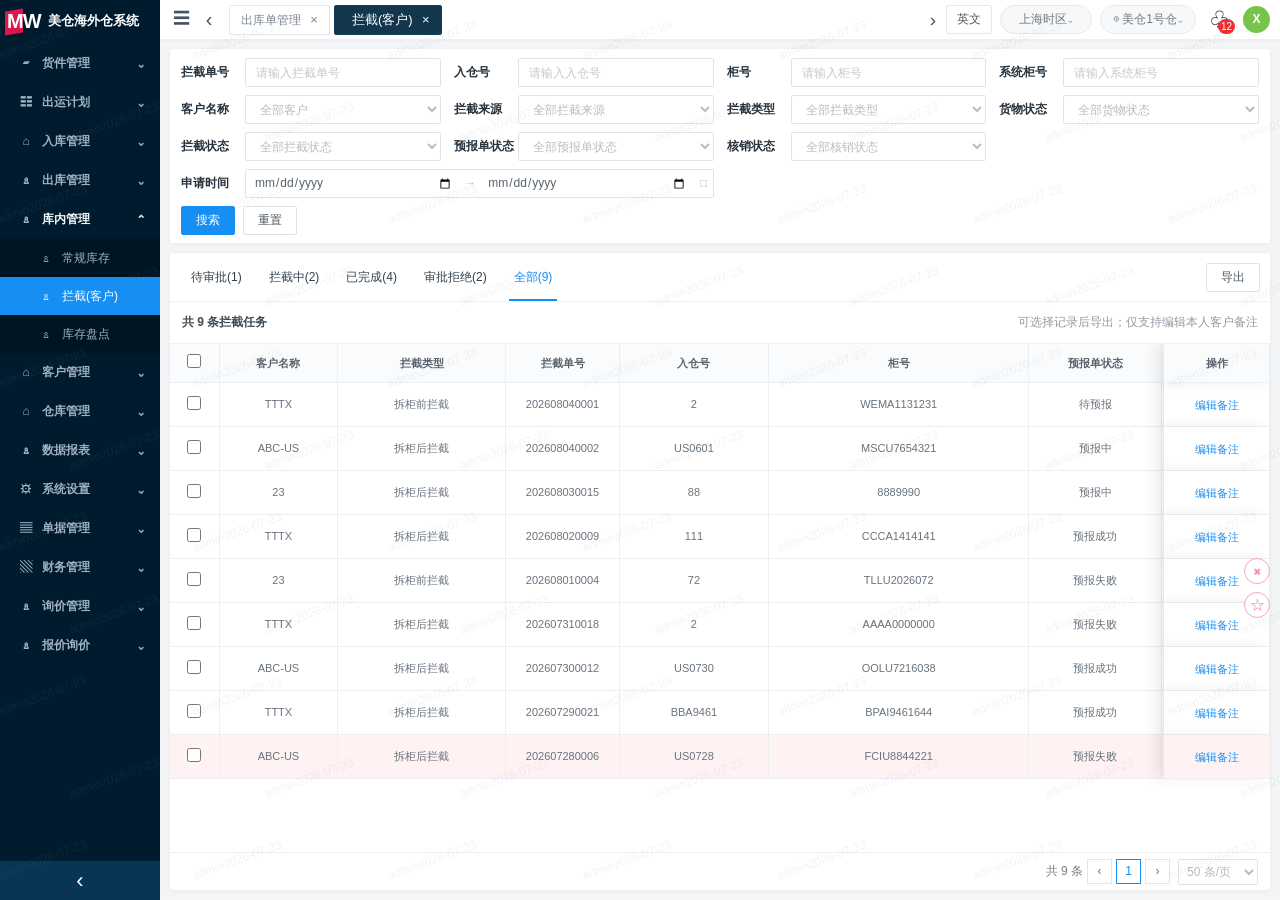
==== intercept-client/index.html @ e23f035e "Add client forecast and intercept pages" ====
<!doctype html>
<html lang="zh-CN">
<head>
  <meta charset="UTF-8" />
  <meta name="viewport" content="width=device-width, initial-scale=1.0" />
  <title>暂存库存 - 美仓海外仓系统</title>
  <link rel="stylesheet" href="styles.css?v=20260901-client-readonly" />
</head>
<body class="client-readonly">

<div class="app-shell">
  <aside class="sidebar">
    <div class="brand"><span class="brand-mark">MW</span><span class="brand-name">美仓海外仓系统</span></div>
    <nav class="side-nav" aria-label="主导航">
      <button class="nav-item"><span class="nav-icon">▱</span><span>货件管理</span><span class="nav-arrow">⌄</span></button>
      <button class="nav-item"><span class="nav-icon">☷</span><span>出运计划</span><span class="nav-arrow">⌄</span></button>
      <button class="nav-item"><span class="nav-icon">⌂</span><span>入库管理</span><span class="nav-arrow">⌄</span></button>
      <button class="nav-item"><span class="nav-icon">♙</span><span>出库管理</span><span class="nav-arrow">⌄</span></button>
      <button class="nav-item expanded"><span class="nav-icon">♙</span><span>库内管理</span><span class="nav-arrow">⌃</span></button>
      <div class="nav-children inventory-children">
        <button><span>♙</span>常规库存</button>
        <button class="active" id="navStagingInventory" type="button"><span>♙</span>暂存库存</button>
        <button id="navInterceptManagement" type="button"><span>♙</span>拦截(客户)</button>
        <button><span>♙</span>库存盘点</button>
      </div>
      <button class="nav-item"><span class="nav-icon">⌂</span><span>客户管理</span><span class="nav-arrow">⌄</span></button>
      <button class="nav-item"><span class="nav-icon">⌂</span><span>仓库管理</span><span class="nav-arrow">⌄</span></button>
      <button class="nav-item"><span class="nav-icon">♙</span><span>数据报表</span><span class="nav-arrow">⌄</span></button>
      <button class="nav-item"><span class="nav-icon">⚙</span><span>系统设置</span><span class="nav-arrow">⌄</span></button>
      <button class="nav-item"><span class="nav-icon">▤</span><span>单据管理</span><span class="nav-arrow">⌄</span></button>
      <button class="nav-item"><span class="nav-icon">▧</span><span>财务管理</span><span class="nav-arrow">⌄</span></button>
      <button class="nav-item"><span class="nav-icon">♙</span><span>询价管理</span><span class="nav-arrow">⌄</span></button>
      <button class="nav-item"><span class="nav-icon">♙</span><span>报价询价</span><span class="nav-arrow">⌄</span></button>
    </nav>
    <button class="sidebar-collapse" type="button">‹</button>
  </aside>
  <section class="workspace">
    <header class="topbar">
      <div class="topbar-left">
        <button class="icon-button menu-toggle">☰</button><button class="icon-button">‹</button>
        <div class="page-tabs"><button class="page-tab">出库单管理 <span>×</span></button><button class="page-tab active" id="currentPageTab"><span id="currentPageName">暂存库存</span> <span>×</span></button></div>
      </div>
      <div class="topbar-right">
        <span class="top-caret">›</span><button class="plain-button">导出任务中心</button><button class="plain-button">英文</button>
        <button class="pill">上海时区⌄</button><button class="pill">⌾ 美仓1号仓⌄</button>
        <button class="bell">♧<b>12</b></button><span class="avatar">X</span><span class="username">x01</span>
      </div>
    </header>

    <main class="content" id="inventoryPage">
      <section class="filter-card approval-filter" id="filterCard">
        <div class="filter-grid">
          <label class="filter-field approval-primary"><span>关键字 <i>?</i></span><input id="keywordFilter" type="text" placeholder="单个精准搜索" /></label>
          <label class="filter-field approval-primary"><span>客户名称</span><select id="customerFilter"><option value="">客户名称</option></select></label>
          <label class="filter-field approval-primary"><span>申请单号</span><input id="requestFilter" type="text" placeholder="申请单号" /></label>
          <label class="filter-field approval-primary"><span>入仓号</span><input id="inboundFilter" type="text" placeholder="批量查询多个用“;”号隔开" /></label>
          <label class="filter-field approval-primary" id="releaseTypeField"><span>下单类型</span><select id="releaseTypeFilter"><option value="">下单类型</option><option value="发货">发货</option><option value="增值服务">增值服务</option><option value="销毁">销毁</option></select></label>
          <label class="filter-field approval-primary" id="financialAuditField" hidden><span>财务审核</span><select id="financialAuditFilter"><option value="">财务审核</option><option value="已审核">已审核</option><option value="部分审核">部分审核</option><option value="未审核">未审核</option></select></label>
          <label class="filter-field staging-filter"><span>转运方式</span><select id="transferFilter"><option value="">转运方式</option><option>拆转</option><option>直转</option></select></label>
          <label class="filter-field staging-filter"><span>FBA仓库</span><select id="fbaFilter"><option value="">FBA仓库</option></select></label>
          <label class="filter-field staging-filter"><span>派送方式</span><select id="dispatchFilter"><option value="">派送方式</option></select></label>
          <label class="filter-field staging-filter"><span>库位</span><select id="locationFilter"><option value="">库位</option></select></label>
          <label class="filter-field staging-filter"><span>柜号</span><input id="containerFilter" type="text" placeholder="单个模糊，批量精准" /></label>
          <label class="filter-field staging-filter"><span>托盘标签</span><input id="palletFilter" type="text" placeholder="单个模糊，批量精准" /></label>
          <label class="filter-field staging-filter">
            <span>入库时间</span><span class="date-range"><input id="dateFrom" type="text" placeholder="开始日期" /><em>→</em><input id="dateTo" type="text" placeholder="结束日期" /><b>□</b></span>
          </label>
          <label class="filter-field staging-filter"><span>是否拦截</span><select id="blockedFilter"><option value="">全部拦截状态</option><option value="拆柜前拦截">拆柜前拦截</option><option value="拆柜后拦截，待确认">拆柜后拦截，待确认</option><option value="拆柜后拦截成功">拆柜后拦截成功</option><option value="拆柜后拦截失败">拆柜后拦截失败</option><option value="暂存">暂存</option></select></label>
        </div>
        <div class="filter-actions">
          <button class="btn primary" id="searchButton">搜索</button><button class="btn" id="resetButton">重置</button>
          <button class="btn collapse-button" id="collapseButton"><span>⌄</span> 展开</button>
        </div>
      </section>

      <section class="inventory-card">
        <div class="status-bar">
          <div class="status-tabs" id="statusTabs">
            <button class="status-tab" data-status="暂存">暂存(273)</button>
            <button class="status-tab active" data-status="待审批">待审批(8)</button>
            <button class="status-tab" data-status="指令待处理">指令待处理(8)</button>
            <button class="status-tab" data-status="指令处理中">指令处理中(8)</button>
            <button class="status-tab" data-status="待出库">指令处理完成，待出库(95)</button>
            <button class="status-tab" data-status="已出库">已出库(30)</button>
            <button class="status-tab" data-status="销毁">已完成(36)</button>
            <button class="status-tab" data-status="审批拒绝">审批拒绝(36)</button>
          </div>
          <div class="status-actions"><button class="btn context-action" id="contextAction">批量初审</button><button class="btn countdown-action" id="countdownAction" hidden>倒计时配置</button><button class="btn split-button" id="exportButton">导出 <span>⌄</span></button></div>
        </div>
        <div class="summary-bar" id="summaryBar">
          <div>已选择内容：总托盘数：<b id="selectedPallets">0</b><span>总箱数：<b id="selectedBoxes">0</b></span><span>总板数：<b id="selectedBoards">0</b></span><span>总重量：<b id="selectedWeight">0</b></span><span>总体积：<b id="selectedVolume">0</b></span></div>
          <button class="settings-button" id="densityButton">⚙</button>
        </div>
        <div class="approval-subbar" id="approvalSubbar">
          <div class="approval-tabs">
            <button class="approval-tab active">全部(8)</button>
            <button class="approval-tab">待初审(3)</button>
            <button class="approval-tab">待仓库审批(5)</button>
          </div>
          <button class="settings-button" id="approvalDensityButton">⚙</button>
        </div>
        <div class="table-scroll">
          <table class="inventory-table">
            <thead id="inventoryHead"></thead>
            <tbody id="inventoryBody"></tbody>
          </table>
        </div>
        <div class="table-footer" id="tableFooter"></div>
      </section>
    </main>
    <main class="content intercept-page" id="interceptPage" hidden>
      <section class="filter-card intercept-filter-card">
        <div class="filter-grid intercept-filter-grid">
          <label class="filter-field"><span>拦截单号</span><input id="interceptNoFilter" type="text" placeholder="请输入拦截单号" /></label>
          <label class="filter-field"><span>入仓号</span><input id="interceptWaybillFilter" type="text" placeholder="请输入入仓号" /></label>
          <label class="filter-field"><span>柜号</span><input id="interceptContainerFilter" type="text" placeholder="请输入柜号" /></label>
          <label class="filter-field"><span>系统柜号</span><input id="interceptSystemFilter" type="text" placeholder="请输入系统柜号" /></label>
          <label class="filter-field"><span>客户名称</span><select id="interceptCustomerFilter"><option value="">全部客户</option></select></label>
          <label class="filter-field"><span>拦截来源</span><select id="interceptSourceFilter"><option value="">全部拦截来源</option><option value="美仓拦截">美仓拦截</option><option value="天图拦截">天图拦截</option></select></label>
          <label class="filter-field"><span>拦截类型</span><select id="interceptTypeFilter"><option value="">全部拦截类型</option><option value="拆柜前拦截">拆柜前拦截</option><option value="拆柜后拦截">拆柜后拦截</option></select></label>
          <label class="filter-field"><span>货物状态</span><select id="interceptCargoStatusFilter"><option value="">全部货物状态</option><option>未拆柜</option><option>已拆柜</option><option>已出库</option><option>暂存中</option></select></label>
          <label class="filter-field"><span>拦截状态</span><select id="interceptStatusFilter"><option value="">全部拦截状态</option><option value="待处理">待审批</option><option>拦截中</option><option value="拦截成功">拦截成功</option><option value="拦截失败">拦截失败</option><option value="审批拒绝">审批拒绝</option></select></label>
          <label class="filter-field"><span>预报单状态</span><select id="interceptForecastStatusFilter"><option value="">全部预报单状态</option><option>待预报</option><option>预报中</option><option>预报成功</option><option>预报失败</option><option>已取消</option></select></label>
          <label class="filter-field"><span>核销状态</span><select id="interceptReconciliationStatusFilter"><option value="">全部核销状态</option><option>待核销</option><option>部分核销</option><option>已核销</option></select></label>
          <label class="filter-field intercept-date-filter"><span>申请时间</span><span class="date-range"><input id="interceptDateFrom" type="date" /><em>→</em><input id="interceptDateTo" type="date" /><b>□</b></span></label>
        </div>
        <div class="filter-actions">
          <button class="btn primary" id="interceptSearchButton" type="button">搜索</button><button class="btn" id="interceptResetButton" type="button">重置</button>
        </div>
      </section>

      <section class="inventory-card intercept-card">
        <div class="status-bar">
          <div class="status-tabs" id="interceptStatusTabs">
            <button class="status-tab" data-intercept-status="待处理" type="button">待审批(0)</button>
            <button class="status-tab" data-intercept-status="拦截中" type="button">拦截中(0)</button>
            <button class="status-tab" data-intercept-status="已完成" type="button">已完成(0)</button>
            <button class="status-tab" data-intercept-status="审批拒绝" type="button">审批拒绝(0)</button>
            
            <button class="status-tab active" data-intercept-status="全部" type="button">全部(0)</button>
          </div>
          <div class="status-actions"><button class="btn danger" id="interceptBatchCancelButton" type="button" hidden>审批拒绝</button><button class="btn primary" id="interceptBatchConfirmButton" type="button" hidden>审批通过</button><button class="btn" id="interceptBatchSuccessButton" type="button" hidden>拦截成功</button><button class="btn danger" id="interceptBatchFailureButton" type="button" hidden>拦截失败</button><button class="btn" id="interceptBatchNoteButton" type="button" hidden>批量备注</button><button class="btn" id="interceptBatchExportButton" type="button" hidden>导出</button></div>
        </div>
        <div class="intercept-list-summary"><span id="interceptListSummary">共 0 条拦截任务</span><span id="interceptListHint">拦截成功后将自动生成暂存单</span></div>
        <div class="table-scroll">
          <table class="intercept-table">
            <thead><tr>
              <th class="intercept-check client-selection"><input id="interceptSelectAll" type="checkbox" aria-label="全选待处理拦截单" /></th><th>客户名称</th><th>拦截类型</th><th>拦截单号</th><th>入仓号</th><th>柜号</th><th>预报单状态</th><th>拦截原因</th><th>拦截结果</th><th id="interceptStatusReasonHeader" hidden></th><th>拦截箱数</th><th class="client-fee-column">指令费用</th><th class="client-fee-column">核销状态</th><th>客户备注</th><th class="client-internal-column">备注</th><th>拦截来源</th><th>申请人</th><th>申请时间</th><th class="intercept-handler-col client-internal-column">处理人</th><th class="intercept-handled-at-col client-internal-column">处理时间</th><th class="intercept-operation-col">操作</th>
            </tr></thead>
            <tbody id="interceptTableBody"></tbody>
          </table>
        </div>
        <div class="table-footer" id="interceptTableFooter"></div>
      </section>
    </main>
  </section>
</div>
<div class="intercept-overlay" id="interceptDetailOverlay" hidden>
  <aside class="intercept-drawer intercept-detail-drawer" role="dialog" aria-modal="true" aria-labelledby="interceptDetailTitle">
    <header class="intercept-drawer-header"><div><h2 id="interceptDetailTitle">拦截详情</h2><p id="interceptDetailSubTitle">-</p></div><button class="intercept-close" id="interceptDetailClose" type="button" aria-label="关闭拦截详情">×</button></header>
    <div class="intercept-detail-content">
      <section class="intercept-flow-section"><div class="intercept-flow" id="interceptFlow"></div></section>
      <section class="intercept-detail-section"><h3>基础信息</h3><dl class="intercept-detail-grid" id="interceptBasicInfo"></dl></section>
      <nav class="intercept-detail-tabs" id="interceptDetailTabs" role="tablist" aria-label="拦截详情信息分类">
        <button class="intercept-detail-tab active" id="interceptCargoTab" data-intercept-detail-tab="cargo" type="button" role="tab" aria-selected="true" aria-controls="interceptCargoPanel">货箱信息</button>
        <button class="intercept-detail-tab client-fee-panel" id="interceptFeeTab" data-intercept-detail-tab="fee" type="button" role="tab" aria-selected="false" aria-controls="interceptFeePanel">指令费用</button>
        <button class="intercept-detail-tab" id="interceptOtherTab" data-intercept-detail-tab="other" type="button" role="tab" aria-selected="false" aria-controls="interceptOtherPanel">其它信息</button>
      </nav>
      <div class="intercept-detail-tab-panels">
        <section class="intercept-detail-tab-panel" id="interceptCargoPanel" data-intercept-detail-panel="cargo" role="tabpanel" aria-labelledby="interceptCargoTab">
          <section class="intercept-detail-section intercept-cargo-box-section">
            <h3>货箱信息</h3>
            <div class="intercept-cargo-box-wrap">
              <table class="cargo-box-table intercept-cargo-box-table">
                <thead><tr><th>货箱号</th><th>客户数据</th><th>系统拣货（材重/实重）</th></tr></thead>
                <tbody id="interceptCargoBoxBody"></tbody>
              </table>
            </div>
          </section>
        </section>
        <section class="intercept-detail-tab-panel client-fee-panel" id="interceptFeePanel" data-intercept-detail-panel="fee" role="tabpanel" aria-labelledby="interceptFeeTab" hidden>
          <section class="intercept-detail-section">
            <div id="interceptFeeContent"></div>
          </section>
        </section>
        <section class="intercept-detail-tab-panel" id="interceptOtherPanel" data-intercept-detail-panel="other" role="tabpanel" aria-labelledby="interceptOtherTab" hidden>
          <section class="intercept-detail-section">
            <div class="intercept-other-toolbar"><h3>其它信息</h3><button class="btn" id="interceptAttachmentUploadButton" type="button">上传附件</button></div>
            <div class="intercept-attachment-table-wrap">
              <table class="intercept-attachment-table">
                <thead><tr><th>附件名称</th><th>附件类型</th><th>客户可见</th><th>文件大小</th><th>上传人</th><th>上传时间</th><th>操作</th></tr></thead>
                <tbody id="interceptAttachmentBody"></tbody>
              </table>
            </div>
          </section>
        </section>
      </div>
    </div>
    <footer class="intercept-drawer-footer" id="interceptDetailActions"></footer>
  </aside>
</div>
<div class="intercept-overlay intercept-fee-overlay" id="interceptFeeOverlay" hidden>
  <section class="intercept-fee-modal" role="dialog" aria-modal="true" aria-labelledby="interceptFeeTitle">
    <header class="intercept-fee-modal-header">
      <h2 id="interceptFeeTitle">添加指令费用</h2>
      <div class="intercept-fee-modal-actions"><button class="btn primary" id="interceptFeeAddRow" type="button">+ 添加</button><button class="intercept-close" id="interceptFeeClose" type="button" aria-label="关闭添加费用">×</button></div>
    </header>
    <form id="interceptFeeForm">
      <div class="intercept-fee-modal-body">
        <div class="intercept-fee-summary"><span>指令费用明细</span><div><span>共 <strong id="interceptFeeCount">0</strong> 条</span><span>原币合计 <strong id="interceptFeeOriginalTotal">0.00</strong></span><span>人民币合计 <strong id="interceptFeeRmbTotal">0.00</strong></span></div></div>
        <div class="intercept-fee-modal-table-wrap"><datalist id="interceptFeeCatalog"></datalist><table class="intercept-fee-table intercept-storage-fee-table"><thead><tr><th>计费时间</th><th>费用名称</th><th>费用类型</th><th>*计费单位</th><th>*汇率</th><th>*计费单价</th><th>*计费数量</th><th>*币种</th><th>原币应收金额</th><th>人民币应收金额</th><th>添加时间</th><th>添加人</th><th>费用备注</th><th>指令备注</th><th>图片</th><th>指令状态</th><th>操作</th></tr></thead><tbody id="interceptFeeDraftBody"></tbody></table></div>
      </div>
      <footer class="intercept-fee-modal-footer"><button class="btn" id="interceptFeeCancel" type="button">取消</button><button class="btn primary" type="submit">确认</button></footer>
    </form>
  </section>
</div>
<div class="intercept-overlay intercept-feedback-overlay intercept-attachment-overlay" id="interceptAttachmentOverlay" hidden>
  <section class="intercept-attachment-modal" role="dialog" aria-modal="true" aria-labelledby="interceptAttachmentTitle">
    <header><h2 id="interceptAttachmentTitle">上传附件</h2><button class="intercept-close" id="interceptAttachmentClose" type="button" aria-label="关闭附件弹窗">×</button></header>
    <div class="intercept-attachment-content">
      <div class="intercept-attachment-upload-row">
        <span class="intercept-attachment-label"><b>*</b> 文件附件：</span>
        <div class="intercept-attachment-upload-main">
          <label class="intercept-attachment-upload-button">点击上传<input id="interceptAttachmentFileInput" type="file" /></label>
          <div class="intercept-attachment-tip">文件大小不超过 50M</div>
          <div class="intercept-attachment-warning">若为报关件资料，文件类型请选择“报关资料”</div>
          <div class="intercept-attachment-file-row" id="interceptAttachmentFileRow" hidden><span id="interceptAttachmentFileName"></span><span class="intercept-attachment-file-size" id="interceptAttachmentFileSize">-</span><button id="interceptAttachmentFileRemove" type="button">删除</button></div>
        </div>
      </div>
      <label class="intercept-attachment-form-row"><span class="intercept-attachment-label"><b>*</b> 文件类型：</span><select class="intercept-attachment-form-field" id="interceptAttachmentType"></select></label>
      <div class="intercept-attachment-form-row"><span class="intercept-attachment-label"><b>*</b> 客户是否可见：</span><div class="intercept-attachment-radio-group"><label><input type="radio" name="interceptAttachmentCustomerVisible" value="不可见" />不可见</label><label><input type="radio" name="interceptAttachmentCustomerVisible" value="可见" />可见</label></div></div>
    </div>
    <footer><button class="btn" id="interceptAttachmentCancel" type="button">取消</button><button class="btn primary" id="interceptAttachmentConfirm" type="button">确定</button></footer>
  </section>
</div>
<div class="intercept-overlay intercept-feedback-overlay intercept-attachment-overlay" id="interceptAttachmentDeleteOverlay" hidden>
  <section class="intercept-attachment-modal intercept-attachment-delete-modal" role="dialog" aria-modal="true" aria-labelledby="interceptAttachmentDeleteTitle">
    <header><h2 id="interceptAttachmentDeleteTitle">删除附件</h2><button class="intercept-close" id="interceptAttachmentDeleteClose" type="button" aria-label="关闭删除附件弹窗">×</button></header>
    <div class="intercept-attachment-delete-content" id="interceptAttachmentDeleteText"></div>
    <footer><button class="btn" id="interceptAttachmentDeleteCancel" type="button">取消</button><button class="btn primary" id="interceptAttachmentDeleteConfirm" type="button">确定</button></footer>
  </section>
</div>
<div class="intercept-overlay intercept-log-overlay" id="interceptLogOverlay" hidden>
  <section class="intercept-log-modal" role="dialog" aria-modal="true" aria-labelledby="interceptLogTitle">
    <header class="intercept-log-header"><h2 id="interceptLogTitle">查看日志</h2><button class="intercept-close" id="interceptLogClose" type="button" aria-label="关闭拦截日志">×</button></header>
    <div class="intercept-log-modal-body">
      <div class="intercept-log-wrap"><table class="intercept-log-table"><thead><tr><th>操作内容</th><th>操作前</th><th>操作后</th><th>操作人</th><th>操作时间</th></tr></thead><tbody id="interceptLogBody"></tbody></table></div>
    </div>
  </section>
</div>
<div class="intercept-overlay" id="interceptRemarkOverlay" hidden>
  <section class="intercept-feedback-modal" role="dialog" aria-modal="true" aria-labelledby="interceptRemarkTitle">
    <header><h2 id="interceptRemarkTitle">编辑备注</h2><button class="intercept-close" id="interceptRemarkClose" type="button" aria-label="关闭备注编辑">×</button></header>
    <form id="interceptRemarkForm"><div class="intercept-feedback-content"><p id="interceptRemarkContext"></p><label><span id="interceptRemarkLabel">备注内容</span><textarea id="interceptRemarkText" maxlength="200" placeholder="请输入备注内容"></textarea></label></div><footer><button class="btn" id="interceptRemarkCancelBtn" type="button">取消</button><button class="btn primary" type="submit">保存</button></footer></form>
  </section>
</div>
<div class="intercept-overlay" id="interceptCancelReasonOverlay" hidden>
  <section class="intercept-feedback-modal intercept-compact-modal" role="dialog" aria-modal="true" aria-labelledby="interceptCancelReasonTitle">
    <header><h2 id="interceptCancelReasonTitle">处理拦截申请</h2><button class="intercept-close" id="interceptCancelReasonClose" type="button" aria-label="关闭处理弹窗">×</button></header>
    <form id="interceptCancelReasonForm"><div class="intercept-feedback-content"><p id="interceptCancelReasonHint">请填写处理原因，提交后将记录在拦截日志中。</p><label><span class="required">处理原因</span><textarea id="interceptCancelReasonText" maxlength="200" placeholder="请输入撤回或审批拒绝原因" required></textarea></label></div><footer><button class="btn" id="interceptCancelReasonCancel" type="button">返回</button><button class="btn primary" type="submit">提交处理结果</button></footer></form>
  </section>
</div>
<div class="intercept-overlay" id="interceptBatchSuccessOverlay" hidden>
  <section class="intercept-feedback-modal" role="dialog" aria-modal="true" aria-labelledby="interceptBatchSuccessTitle">
    <header><h2 id="interceptBatchSuccessTitle">拦截成功</h2><button class="intercept-close" id="interceptBatchSuccessClose" type="button" aria-label="关闭拦截成功">×</button></header>
    <form id="interceptBatchSuccessForm"><div class="intercept-feedback-content"><p id="interceptBatchSuccessSummary"></p><label><span>备注</span><textarea id="interceptBatchSuccessNote" maxlength="200" placeholder="请输入处理备注"></textarea></label></div><footer><button class="btn" id="interceptBatchSuccessCancel" type="button">取消</button><button class="btn primary" type="submit">确认提交</button></footer></form>
  </section>
</div>
<div class="intercept-overlay" id="interceptBatchFailureOverlay" hidden>
  <section class="intercept-feedback-modal intercept-compact-modal" role="dialog" aria-modal="true" aria-labelledby="interceptBatchFailureTitle">
    <header><h2 id="interceptBatchFailureTitle">拦截失败</h2><button class="intercept-close" id="interceptBatchFailureClose" type="button" aria-label="关闭拦截失败">×</button></header>
    <form id="interceptBatchFailureForm"><div class="intercept-feedback-content"><p id="interceptBatchFailureSummary"></p><label><span class="required">失败原因</span><textarea id="interceptBatchFailureReason" maxlength="200" required placeholder="请填写失败原因"></textarea></label></div><footer><button class="btn" id="interceptBatchFailureCancel" type="button">取消</button><button class="btn primary" type="submit">确认提交</button></footer></form>
  </section>
</div>
<div class="intercept-overlay" id="interceptBatchNoteOverlay" hidden>
  <section class="intercept-feedback-modal" role="dialog" aria-modal="true" aria-labelledby="interceptBatchNoteTitle">
    <header><h2 id="interceptBatchNoteTitle">备注</h2><button class="intercept-close" id="interceptBatchNoteClose" type="button" aria-label="关闭备注">×</button></header>
    <form id="interceptBatchNoteForm"><div class="intercept-feedback-content"><label><span>备注内容</span><textarea id="interceptBatchNoteText" maxlength="200" placeholder="请输入备注内容" required></textarea></label></div><footer><button class="btn" id="interceptBatchNoteCancel" type="button">取消</button><button class="btn primary" type="submit">确认提交</button></footer></form>
  </section>
</div>
<div class="intercept-overlay intercept-feedback-overlay" id="interceptFeedbackOverlay" hidden>
  <section class="intercept-feedback-modal" role="dialog" aria-modal="true" aria-labelledby="interceptFeedbackTitle">
    <header><h2 id="interceptFeedbackTitle">拦截处理</h2><button class="intercept-close" id="interceptFeedbackClose" type="button" aria-label="关闭拦截处理">×</button></header>
    <form id="interceptFeedbackForm"><div class="intercept-feedback-content" id="interceptFeedbackFields"></div><footer><button class="btn" id="interceptFeedbackCancel" type="button">取消</button><button class="btn primary" type="submit">确认提交</button></footer></form>
  </section>
</div>
<div class="instruction-draft-bar" id="instructionDraftBar" role="status" aria-live="polite" hidden>
  <span><b id="instructionDraftCount">0</b> 项指令修改</span>
  <button class="btn" id="instructionDraftDiscard" type="button">放弃</button>
  <button class="btn primary" id="instructionDraftSave" type="button">保存</button>
</div>
<div class="approval-review-overlay" id="approvalReviewOverlay" hidden>
  <aside class="approval-review-drawer" role="dialog" aria-modal="true" aria-labelledby="approvalReviewTitle">
    <header class="approval-review-header">
      <button class="approval-review-close" id="approvalReviewClose" type="button" aria-label="关闭">×</button>
      <h2 id="approvalReviewTitle">审核申请</h2>
    </header>
    <section class="approval-pallet-info">
      <h3>托盘信息</h3>
      <div class="approval-info-grid">
        <div><span>柜号：</span><b id="approvalInfoContainer">-</b></div>
        <div><span>托盘标签：</span><b id="approvalInfoPallet">-</b></div>
        <div><span>派送方式：</span><b id="approvalInfoDispatch">-</b></div>
        <div><span>客户：</span><b id="approvalInfoCustomer">-</b></div>
        <div><span>库位：</span><b id="approvalInfoLocation">-</b></div>
      </div>
    </section>
    <section class="approval-review-main">
      <div class="approval-review-toolbar">
        <div class="approval-review-tabs" id="approvalReviewTabs">
          <button class="active" data-review-status="pending">待审核(1)</button>
          <button data-review-status="passed">已通过(0)</button>
          <button data-review-status="rejected">已拒绝(0)</button>
          <button data-review-status="first">初审(0)</button>
        </div>
        <button class="btn approval-toolbar-cancel" id="approvalToolbarCancel" type="button">取消</button>
      </div>
      <div class="approval-review-table-wrap">
        <table class="approval-review-table">
          <thead><tr>
            <th class="review-check"><input id="approvalReviewSelectAll" type="checkbox" /></th><th class="review-index">#</th>
            <th>派送方式</th><th>目的地(FBA仓库)</th><th>箱数</th><th>申请时间</th><th>预约发货时间</th>
            <th>增值服务</th><th>发货申请附件</th><th>客户备注信息</th><th class="review-marker">#</th><th class="review-operation">操作</th>
          </tr></thead>
          <tbody id="approvalReviewBody"></tbody>
        </table>
      </div>
    </section>
    <footer class="approval-review-footer">
      <button class="btn primary" id="approvalReviewConfirm" type="button">确定</button>
      <button class="btn" id="approvalReviewCancel" type="button">取消</button>
    </footer>
  </aside>
</div>
<div class="release-overlay" id="releaseOverlay" hidden>
  <aside class="release-drawer" role="dialog" aria-modal="true" aria-labelledby="releaseTitle">
    <header class="release-header">
      <button class="release-close" id="releaseClose" type="button" aria-label="关闭">×</button>
      <h2 id="releaseTitle">下单</h2>
    </header>
    <div class="release-summary">
      <div><span>柜号：</span><b id="releaseContainer">-</b></div>
      <div><span>派送方式：</span><b id="releaseDispatch">-</b></div>
      <div><span>托盘标签：</span><b id="releasePallet">-</b></div>
      <div><span>转运方式：</span><b id="releaseTransfer">-</b></div>
      <div><span>未发货箱数：</span><b id="releaseUnsent">0</b></div>
    </div>
    <form class="release-form" id="releaseForm">
      <section class="release-fields" id="releaseFields">
        <div class="release-shipping-toggle" id="releaseShippingToggle">
          <span>下单类型</span>
          <div role="radiogroup" aria-label="下单类型">
            <label><input type="radio" name="releaseOrderType" value="发货" checked />发货</label>
            <label><input type="radio" name="releaseOrderType" value="增值服务" />增值服务</label>
            <label><input type="radio" name="releaseOrderType" value="销毁" />销毁</label>
          </div>
        </div>
        <label class="release-field ship-out-conditional" id="releaseShipOutBoxesField" hidden><span class="required">箱数</span><input id="releaseShipOutBoxes" type="number" min="1" placeholder="请输入箱数" /></label>
        <label class="release-field ship-out-conditional destroy-order-field" id="releaseDestroyBoxNoField" hidden><span class="required">箱号</span><input id="releaseDestroyBoxNo" type="text" placeholder="请输入箱号" /></label>
        <label class="release-field ship-out-conditional" id="releaseShipOutRemarkField" hidden><span>备注</span><input id="releaseShipOutRemark" placeholder="请输入备注" /></label>
        <label class="release-field upload-field ship-out-conditional" id="releaseShipOutAttachmentField" hidden><span>附件上传</span><span><input id="releaseShipOutFile" type="file" multiple hidden /><button class="upload-button" id="shipOutUploadButton" type="button">↥&nbsp; 上传</button><em id="shipOutUploadName"></em></span></label>
        <h3 class="marketplace-address-title" id="marketplaceAddressTitle" hidden>收件地址信息</h3>
        <label class="release-field">
          <span class="required">运单类型</span>
          <select id="releaseApplication" required><option value="FBA" selected>FBA</option><option value="Walmart">Walmart</option><option value="Tiktok">Tiktok</option><option value="私人地址">私人地址</option></select>
        </label>
        <label class="release-field fba-release-field"><span class="required">目的地</span><select id="releaseDestination" required><option value="">请选择</option><option>ABE2</option><option>ABE3</option><option>ABE8</option><option>BWI9</option><option>FEDEX</option></select></label>
        <label class="release-field fba-release-field"><span class="required">ShipmentID</span><input id="releaseShipment" required placeholder="请输入" /></label>
        <label class="release-field fba-release-field"><span class="required">派送方式</span><select id="releaseMethod" required><option>Truck-Amazon</option><option>Truck-Walmart</option><option>Truck-Other</option><option>FEDEX</option></select></label>
        <label class="release-field fba-release-field"><span class="required">ReferenceID</span><input id="releaseReference" required placeholder="请输入" /></label>
        <label class="release-field fba-release-field"><span class="required">箱数</span><input id="releaseBoxes" type="number" min="1" required placeholder="请输入" /></label>
        <label class="release-field fba-release-field"><span class="required">预约发货时间</span><span class="release-date"><input id="releaseDate" type="date" required /><i>□</i></span></label>
        <label class="release-field fba-release-field"><span>备注</span><input id="releaseRemark" placeholder="请输入" /></label>
        <label class="release-field upload-field waybill-attachment-field"><span>附件上传</span><span><input id="releaseFile" type="file" multiple hidden /><button class="upload-button" id="uploadButton" type="button">↥&nbsp; 上传</button><em id="uploadName"></em></span></label>

        <label class="release-field marketplace-release-field" hidden><span class="required">目的地</span><input id="releaseWarehouseCode" required placeholder="请输入目的地" /></label>
        <label class="release-field marketplace-release-field" hidden><span class="required">箱数</span><input id="releaseMarketplaceBoxes" type="number" min="1" required placeholder="请输入" /></label>
        <label class="release-field marketplace-release-field" hidden><span>邮编</span><input id="releasePostalCode" placeholder="请输入邮编" /></label>
        <label class="release-field marketplace-release-field" hidden><span>收件人</span><input id="releaseRecipient" placeholder="请输入收件人" /></label>
        <label class="release-field marketplace-release-field" hidden><span>城市</span><input id="releaseCity" placeholder="请输入城市" /></label>
        <label class="release-field marketplace-release-field" hidden><span>州</span><input id="releaseState" placeholder="请输入州" /></label>
        <label class="release-field marketplace-release-field" hidden><span>公司</span><input id="releaseCompany" placeholder="请输入公司" /></label>
        <label class="release-field marketplace-release-field counted-field" hidden><span>地址详情</span><span class="counted-input"><input id="releaseAddressDetail" maxlength="100" placeholder="请输入地址详情" /><em><b id="releaseAddressCount">0</b>/100</em></span></label>
        <label class="release-field marketplace-release-field" hidden><span class="required">预约发货时间</span><span class="release-date"><input id="releaseMarketplaceDate" type="datetime-local" required /><i>□</i></span></label>
        <label class="release-field marketplace-release-field" hidden><span class="required">派送方式</span><select id="releaseMarketplaceDispatch" required><option value="">请选择派送方式</option><option>Truck-Walmart</option><option>Truck-Other</option><option>FEDEX</option><option>UPS</option></select></label>
        <label class="release-field marketplace-release-field counted-field" hidden><span>海外仓备注</span><span class="counted-input"><input id="releaseOverseasRemark" maxlength="500" placeholder="请输入海外仓备注" /><em><b id="releaseRemarkCount">0</b>/500</em></span></label>

        <label class="release-field private-release-field" hidden><span class="required">派送方式</span><select id="releasePrivateDispatch" required><option>USPS</option><option>FEDEX</option><option>UPS</option><option>Truck-Other</option></select></label>
        <label class="release-field private-release-field" hidden><span class="required">箱数</span><input id="releasePrivateBoxes" type="number" min="1" required placeholder="请输入" /></label>
        <label class="release-field private-release-field" hidden><span class="required">预约发货时间</span><span class="release-date private-release-date"><input id="releasePrivateDate" type="date" required /><span class="private-date-placeholder">请选择日期</span><i aria-hidden="true"></i></span></label>
        <label class="release-field private-release-field" hidden><span>联系人</span><input id="releasePrivateContact" placeholder="请输入" /></label>
        <label class="release-field private-release-field" hidden><span>联系电话</span><input id="releasePrivatePhone" type="tel" placeholder="请输入" /></label>
        <label class="release-field private-release-field" hidden><span>省/州</span><input id="releasePrivateState" placeholder="请输入" /></label>
        <label class="release-field private-release-field" hidden><span>城市</span><input id="releasePrivateCity" placeholder="请输入" /></label>
        <label class="release-field private-release-field" hidden><span>邮编</span><input id="releasePrivatePostalCode" placeholder="请输入" /></label>
        <label class="release-field private-release-field" hidden><span>联系地址</span><input id="releasePrivateAddress" placeholder="请输入" /></label>
        <label class="release-field private-release-field" hidden><span>备注</span><input id="releasePrivateRemark" placeholder="请输入" /></label>
        <label class="release-field upload-field private-release-field" hidden><span>附件上传</span><span><input id="releasePrivateFile" type="file" hidden /><button class="upload-button" id="privateUploadButton" type="button">↥&nbsp; 上传</button><em id="privateUploadName"></em></span></label>
        <section class="private-value-added private-release-field" hidden>
          <h3>增值服务</h3>
          <div class="private-value-added-grid">
            <div class="private-service-picker"><b>增值服务</b><div class="private-service-options">
              <label><input type="checkbox" value="贴标" />贴标</label><label><input type="checkbox" value="测量尺寸" />测量尺寸</label><label><input type="checkbox" value="测量重量" />测量重量</label><label><input type="checkbox" value="验货" />验货</label>
              <label><input type="checkbox" value="拍照" />拍照</label><label><input type="checkbox" value="拍视频" />拍视频</label><label><input type="checkbox" value="销毁" />销毁</label><label><input type="checkbox" value="撕标" />撕标</label>
              <label><input type="checkbox" value="重新打板" />重新打板</label><label><input type="checkbox" value="分拣" />分拣</label><label><input type="checkbox" value="开箱" />开箱</label>
            </div></div>
            <label class="private-service-note"><span>增值服务备注：</span><textarea id="releasePrivateServiceRemark" placeholder="请输入"></textarea></label>
          </div>
        </section>
      </section>
      <section class="drawer-attachment-section" id="drawerAttachmentSection">
        <h3>附件</h3>
        <div class="drawer-attachment-upload">
          <input id="drawerAttachmentFile" type="file" multiple hidden />
          <button class="upload-button" id="drawerAttachmentButton" type="button">↥&nbsp; 上传</button>
          <em id="drawerAttachmentName"></em>
        </div>
        <div class="release-attachment-list" id="releaseAttachmentList" aria-live="polite"></div>
      </section>
      <section class="cargo-box-section" id="cargoBoxSection">
        <div class="cargo-box-table-wrap">
          <table class="cargo-box-table">
            <thead><tr>
              <th class="cargo-box-check-col"><input id="cargoBoxSelectAll" type="checkbox" aria-label="全选货箱" /></th><th>货箱号</th><th>客户数据</th><th>系统拣货（材重/实重）</th>
            </tr></thead>
            <tbody id="cargoBoxBody"></tbody>
          </table>
        </div>
      </section>
      <section class="instruction-section" id="instructionSection">
  <div class="instruction-section-heading"><h3>操作指令</h3></div>
  <div class="instruction-section-actions"><button class="instruction-add" id="instructionAdd" type="button">新增</button><button class="instruction-download-images" id="instructionDownloadImages" type="button">下载图片</button></div>
  <div class="instruction-list-wrap">
    <table class="instruction-table">
      <thead><tr>
        <th class="instruction-check-col"><input id="instructionDetailSelectAll" type="checkbox" aria-label="全选操作指令" /></th><th>计费时间</th><th>费用名称</th><th>费用类型</th><th>*计费单位</th><th>*汇率</th><th>*计费单价</th><th>*计费数量</th>
        <th>*币种</th><th>原币应收金额</th><th>人民币应收金额</th><th>添加时间</th><th>添加人</th><th>费用备注</th><th>指令备注</th><th>图片</th><th>指令状态</th><th>操作</th>
      </tr></thead>
      <tbody id="instructionBody"></tbody>
    </table>
  </div>
</section>
<div class="release-actions">
  <button class="btn primary" id="releaseConfirm" type="submit">确定</button>
  <button class="btn" id="releaseCancel" type="button">取消</button>
</div>
    </form>
  </aside>
</div>
<div class="instruction-overlay" id="instructionOverlay" hidden>
  <section class="instruction-modal instruction-fee-modal" role="dialog" aria-modal="true" aria-labelledby="instructionDrawerTitle">
    <header><h3 id="instructionDrawerTitle">添加费用</h3><div class="instruction-fee-header-actions"><button class="btn primary" id="instructionAddRow" type="button">+ 添加</button><button id="instructionClose" type="button" aria-label="关闭">×</button></div></header>
    <div class="instruction-fee-content">
      <div class="instruction-fee-summary-bar"><strong>费用明细</strong><span><b id="instructionFeeCount">共 0 条</b><em>原币合计 <i id="instructionFeeOriginalTotal">0.00</i></em><em>人民币合计 <i id="instructionFeeCnyTotal">0.00</i></em></span></div>
      <div class="instruction-fee-table-wrap">
        <table class="instruction-fee-entry-table">
          <thead><tr><th><span class="required">计费时间</span></th><th>费用名称</th><th>费用类型</th><th><span class="required">单位</span></th><th><span class="required">汇率</span></th><th><span class="required">单价</span></th><th><span class="required">数量</span></th><th><span class="required">币种</span></th><th>原币应收金额</th><th>人民币应收金额</th><th>费用备注</th><th>操作</th></tr></thead>
          <tbody id="instructionPickerBody"></tbody>
        </table>
      </div>
      <datalist id="instructionFeeCatalog"></datalist>
    </div>
    <footer><button class="btn" id="instructionCancel" type="button">取消</button><button class="btn primary" id="instructionConfirm" type="button">确认</button></footer>
  </section>
</div>
<div class="instruction-modal-overlay" id="instructionEditOverlay" hidden>
  <section class="instruction-modal edit-modal" role="dialog" aria-modal="true">
    <header><h3>编辑费用项</h3></header>
    <form id="instructionEditForm">
      <div class="instruction-edit-fields">
        <label><span class="required">费用代码</span><input id="editInstructionCode" readonly /></label>
        <label><span class="required">费用名称</span><input id="editInstructionName" readonly /></label>
        <label><span class="required">费用类型</span><select id="editInstructionType"><option>仓储费</option><option>操作费</option></select></label>
        <label><span class="required">计费单位</span><select id="editInstructionUnit"><option>票</option><option>箱</option><option>KG</option></select></label>
        <label><span class="required">计费单价</span><input id="editInstructionPrice" type="number" min="0" step="0.01" required /></label>
        <label><span class="required">计费数量</span><input id="editInstructionQuantity" type="number" min="0.01" step="0.01" required /></label>
        <label><span class="required">币种</span><select id="editInstructionCurrency"><option>人民币</option><option>USD</option></select></label>
      </div>
      <footer><button class="btn" id="instructionEditCancel" type="button">取消</button><button class="btn primary" type="submit">确定</button></footer>
    </form>
  </section>
</div>
<div class="instruction-modal-overlay" id="instructionDeleteOverlay" hidden>
  <section class="instruction-modal delete-modal" role="dialog" aria-modal="true">
    <header><h3>删除费用项</h3></header>
    <p>确定删除费用项“<b id="deleteInstructionName"></b>”吗？</p>
    <footer><button class="btn" id="instructionDeleteCancel" type="button">取消</button><button class="btn primary" id="instructionDeleteConfirm" type="button">确定</button></footer>
  </section>
</div>
<div class="instruction-modal-overlay" id="instructionBatchRemarkOverlay" hidden>
  <section class="instruction-modal batch-remark-modal" role="dialog" aria-modal="true" aria-labelledby="instructionBatchRemarkTitle">
    <header><h3 id="instructionBatchRemarkTitle">批量备注</h3></header>
    <div class="batch-remark-content">
      <p>将为已选择的 <b id="instructionBatchRemarkCount">0</b> 条指令统一设置备注。</p>
      <div class="batch-remark-mode" role="radiogroup" aria-label="批量备注方式">
        <label><input type="radio" name="instructionBatchRemarkMode" value="append" checked />追加</label>
        <label><input type="radio" name="instructionBatchRemarkMode" value="replace" />覆盖</label>
      </div>
      <textarea id="instructionBatchRemarkText" maxlength="200" placeholder="请输入备注（最多200字）"></textarea>
    </div>
    <footer><button class="btn" id="instructionBatchRemarkCancel" type="button">取消</button><button class="btn primary" id="instructionBatchRemarkConfirm" type="button">确定</button></footer>
  </section>
</div>
<div class="instruction-modal-overlay" id="instructionRemarkOverlay" hidden>
  <section class="instruction-modal batch-remark-modal" role="dialog" aria-modal="true" aria-labelledby="instructionRemarkTitle">
    <header><h3 id="instructionRemarkTitle">指令备注</h3></header>
    <div class="batch-remark-content">
      <textarea id="instructionRemarkText" maxlength="200" placeholder="请输入指令备注（最多200字）"></textarea>
    </div>
    <footer><button class="btn" id="instructionRemarkCancel" type="button">取消</button><button class="btn primary" id="instructionRemarkConfirm" type="button">确定</button></footer>
  </section>
</div>
<div class="instruction-image-preview-overlay" id="instructionImagePreviewOverlay" hidden>
  <section class="instruction-image-preview-modal" role="dialog" aria-modal="true" aria-labelledby="instructionImagePreviewTitle">
    <header><h3 id="instructionImagePreviewTitle">图片预览</h3><button id="instructionImagePreviewClose" type="button" aria-label="关闭图片预览">×</button></header>
    <div class="instruction-image-preview-content"><img id="instructionImagePreview" alt="图片预览" /></div>
  </section>
</div>
<div class="intercept-toast" id="interceptToast" role="status" aria-live="polite" hidden></div>
<div class="floating-tools" aria-hidden="true"><span>⌘</span><span>☆</span></div>
<div class="watermarks" id="watermarks"></div>
<script src="script.js?v=20260901-client-readonly"></script>
</body>
</html>
---- intercept-client/styles.css ----
:root {
  --blue: #168ff5;
  --nav: #001b2e;
  --nav-deep: #001522;
  --line: #e7ebef;
  --muted: #8b949e;
  --page: #f3f5f7;
}
* { box-sizing: border-box; }
html, body { width: 100%; height: 100%; }
body {
  margin: 0;
  overflow: hidden;
  color: #354052;
  background: var(--page);
  font: 12px/1.35 "Microsoft YaHei", "PingFang SC", Arial, sans-serif;
  -webkit-font-smoothing: antialiased;
}
button, input, select { font: inherit; }
button { cursor: pointer; }
.app-shell { display: flex; width: 100vw; height: 100vh; }
.sidebar {
  position: relative;
  z-index: 5;
  display: flex;
  flex: 0 0 160px;
  flex-direction: column;
  width: 160px;
  min-height: 100vh;
  color: #9fb0c2;
  background: var(--nav);
}
.brand {
  display: flex;
  align-items: center;
  height: 42px;
  padding: 0 7px;
  gap: 7px;
  color: #fff;
  white-space: nowrap;
}
.brand-mark {
  position: relative;
  z-index: 0;
  display: inline-flex;
  align-items: center;
  height: 28px;
  color: #fff;
  font: 900 20px/1 Arial, sans-serif;
  letter-spacing: -1px;
}
.brand-mark::before {
  position: absolute;
  z-index: -1;
  top: 3px;
  bottom: 1px;
  left: -2px;
  width: 18px;
  content: "";
  transform: skewY(-10deg);
  background: #dc164c;
}
.brand-name { color: #fff; font-size: 13px; font-weight: 800; }
.side-nav { flex: 1; overflow-y: auto; padding: 2px 0 42px; scrollbar-width: none; }
.side-nav::-webkit-scrollbar { display: none; }
.nav-item, .nav-children button {
  display: flex;
  align-items: center;
  width: 100%;
  height: 39px;
  border: 0;
  color: #9eb0c1;
  background: transparent;
  text-align: left;
}
.nav-item { gap: 9px; padding: 0 16px 0 19px; font-weight: 600; }
.nav-item:hover, .nav-children button:hover { color: #fff; background: rgba(255,255,255,.035); }
.nav-item.expanded { color: #f4f8fc; }
.nav-icon { width: 14px; color: #9db2c5; text-align: center; }
.nav-arrow { margin-left: auto; font-size: 14px; }
.nav-children { background: var(--nav-deep); }
.nav-children button { gap: 10px; height: 38px; padding: 0 10px 0 39px; }
.nav-children button span { width: 13px; text-align: center; }
.nav-children button.active { color: #fff; background: var(--blue); }
.sidebar-collapse {
  position: absolute;
  right: 0;
  bottom: 0;
  left: 0;
  height: 39px;
  border: 0;
  color: #fff;
  background: #073553;
  font-size: 22px;
}
.workspace { display: flex; min-width: 0; flex: 1; flex-direction: column; }
.topbar {
  position: relative;
  z-index: 4;
  display: flex;
  flex: 0 0 40px;
  align-items: center;
  justify-content: space-between;
  min-width: 0;
  padding: 0 10px 0 7px;
  border-bottom: 1px solid #edf0f2;
  background: #fff;
  box-shadow: 0 1px 2px rgba(16,32,48,.04);
}
.topbar-left, .topbar-right, .page-tabs { display: flex; align-items: center; height: 100%; }
.icon-button {
  width: 28px;
  height: 30px;
  border: 0;
  color: #455260;
  background: transparent;
  font-size: 20px;
}
.menu-toggle { font-size: 17px; }
.page-tabs { gap: 4px; margin-left: 6px; }
.page-tab {
  height: 30px;
  padding: 0 11px;
  border: 1px solid #e4e8eb;
  border-radius: 2px;
  color: #7b858f;
  background: #fff;
}
.page-tab.active { border-color: #163b56; color: #fff; background: #13364f; }
.page-tab span { margin-left: 6px; font-size: 13px; }
.topbar-right { gap: 8px; white-space: nowrap; }
.top-caret { margin-right: 2px; color: #45515c; font-size: 19px; }
.plain-button, .pill {
  height: 29px;
  border: 1px solid #e5e8eb;
  border-radius: 2px;
  color: #4f5962;
  background: #fff;
}
.plain-button { padding: 0 10px; }
.pill { min-width: 92px; padding: 0 12px; border-radius: 15px; color: #707981; background: #f7f8f9; }
.bell { position: relative; width: 31px; border: 0; color: #2d3a44; background: transparent; font-size: 19px; }
.bell b {
  position: absolute;
  top: 13px;
  right: 0;
  min-width: 15px;
  height: 15px;
  padding: 0 3px;
  border-radius: 8px;
  color: #fff;
  background: #ef2d32;
  font: 10px/15px Arial;
}
.avatar {
  display: grid;
  width: 27px;
  height: 27px;
  place-items: center;
  border-radius: 50%;
  color: #fff;
  background: #78c44a;
  font-weight: 700;
}
.username { color: #6d747b; }
.content {
  display: flex;
  min-height: 0;
  flex: 1;
  flex-direction: column;
  gap: 10px;
  padding: 9px 10px 10px;
  background: var(--page);
}
.filter-card {
  flex: 0 0 auto;
  min-height: 147px;
  padding: 10px 11px 9px;
  border-radius: 3px;
  background: #fff;
  box-shadow: 0 1px 5px rgba(35,51,65,.06);
}
.filter-grid {
  display: grid;
  grid-template-columns: repeat(4, minmax(250px, 1fr));
  gap: 8px 13px;
}
.filter-field {
  display: grid;
  min-width: 0;
  grid-template-columns: 59px minmax(0,1fr);
  align-items: center;
}
.filter-field > span:first-child {
  overflow: hidden;
  color: #26323d;
  font-weight: 700;
  white-space: nowrap;
  text-overflow: ellipsis;
}
.filter-field i {
  display: inline-grid;
  width: 12px;
  height: 12px;
  margin-left: 2px;
  place-items: center;
  border: 1px solid #aeb7bf;
  border-radius: 50%;
  color: #929ba3;
  font: normal 9px/1 Arial;
}
input, select {
  height: 29px;
  min-width: 0;
  padding: 0 10px;
  border: 1px solid #dfe4e8;
  border-radius: 2px;
  outline: none;
  color: #58636e;
  background: #fff;
}
input::placeholder { color: #c3c8cd; }
select { color: #b7bdc2; }
input:focus, select:focus { border-color: #7dbaf0; box-shadow: 0 0 0 1px rgba(22,143,245,.08); }
.date-range {
  display: grid;
  height: 29px;
  grid-template-columns: 1fr 18px 1fr 18px;
  align-items: center;
  border: 1px solid #dfe4e8;
  border-radius: 2px;
}
.date-range input { height: 27px; padding: 0 8px; border: 0; }
.date-range em, .date-range b { color: #b9c0c6; font-style: normal; font-weight: 400; text-align: center; }
.filter-actions { display: flex; align-items: center; gap: 8px; margin-top: 8px; }
.btn {
  height: 29px;
  padding: 0 14px;
  border: 1px solid #dce2e7;
  border-radius: 2px;
  color: #4c5863;
  background: #fff;
}
.btn:hover { border-color: #95c8f3; color: #168ff5; }
.btn.primary { border-color: #168ff5; color: #fff; background: #168ff5; }
.btn.danger { border-color: #e5484d; color: #fff; background: #e5484d; }
.btn.danger:hover { border-color: #d63031; background: #d63031; }
.collapse-button span { display: inline-block; margin-right: 4px; font-size: 15px; }
.filter-card.collapsed { min-height: 48px; }
.filter-card.collapsed .filter-grid { display: none; }
.filter-card.collapsed .filter-actions { margin-top: 0; }
.inventory-card {
  display: flex;
  min-height: 0;
  flex: 1;
  flex-direction: column;
  overflow: hidden;
  border-radius: 3px;
  background: #fff;
  box-shadow: 0 1px 5px rgba(35,51,65,.06);
}
.status-bar {
  display: flex;
  flex: 0 0 49px;
  align-items: stretch;
  justify-content: space-between;
  padding: 0 10px;
  border-bottom: 1px solid #eef1f3;
}
.status-tabs { display: flex; align-items: stretch; gap: 5px; overflow: hidden; }
.status-tab {
  position: relative;
  padding: 0 11px;
  border: 0;
  color: #34404b;
  background: transparent;
  white-space: nowrap;
}
.status-tab.active { color: #168ff5; }
.status-tab.active::after {
  position: absolute;
  right: 6px;
  bottom: 0;
  left: 6px;
  height: 2px;
  content: "";
  background: #168ff5;
}
.status-actions { display: flex; align-items: center; gap: 8px; }
.intercept-completed-subbar {
  display: flex;
  min-height: 38px;
  align-items: center;
  padding: 0 14px;
  border-bottom: 1px solid #eef1f3;
  background: #fbfcfd;
}
.intercept-completed-subtabs { display: flex; align-items: center; gap: 22px; }
.intercept-completed-subtab {
  position: relative;
  height: 38px;
  padding: 0 2px;
  border: 0;
  color: #68737d;
  background: transparent;
  font-size: 12px;
  white-space: nowrap;
}
.intercept-completed-subtab.active { color: #168ff5; font-weight: 600; }
.intercept-completed-subtab.active::after {
  position: absolute;
  right: 0;
  bottom: 0;
  left: 0;
  height: 2px;
  content: "";
  background: #168ff5;
}
.split-button span { margin-left: 8px; }
.summary-bar {
  display: flex;
  flex: 0 0 46px;
  align-items: center;
  justify-content: space-between;
  padding: 0 10px;
  color: #58636d;
  border-bottom: 1px solid #eef1f3;
}
.summary-bar span { display: inline-block; margin-left: 35px; }
.summary-bar b { color: #33414d; font-weight: 500; }
.settings-button {
  display: grid;
  width: 38px;
  height: 28px;
  place-items: center;
  border: 0;
  border-radius: 2px;
  color: #fff;
  background: #168ff5;
  font-size: 15px;
}
.table-scroll {
  position: relative;
  min-height: 0;
  flex: 1;
  overflow: auto;
  scrollbar-color: #c7ccd1 transparent;
  scrollbar-width: thin;
}
.inventory-table {
  width: 100%;
  min-width: 1840px;
  table-layout: fixed;
  border-collapse: separate;
  border-spacing: 0;
  color: #68737d;
  font-size: 11px;
}
.inventory-table th, .inventory-table td {
  overflow: hidden;
  height: 52px;
  padding: 0 8px;
  border-right: 1px solid #edf0f2;
  border-bottom: 1px solid #edf0f2;
  background: #fff;
  text-align: center;
  white-space: nowrap;
  text-overflow: ellipsis;
}
.inventory-table th {
  position: sticky;
  z-index: 2;
  top: 0;
  height: 39px;
  color: #59646f;
  background: #fafbfc;
  font-weight: 600;
}
.inventory-table tbody tr:hover td { background: #f8fbfe; }
.inventory-table .index-col { width: 38px; color: #7f8992; }
.inventory-table .check-col { width: 38px; }
.inventory-table th:nth-child(3) { width: 105px; }
.inventory-table th:nth-child(4) { width: 112px; }
.inventory-table th:nth-child(5) { width: 116px; }
.inventory-table th:nth-child(6) { width: 105px; }
.inventory-table th:nth-child(7) { width: 82px; }
.inventory-table th:nth-child(8) { width: 78px; }
.inventory-table th:nth-child(9) { width: 105px; }
.inventory-table th:nth-child(10) { width: 110px; }
.inventory-table th:nth-child(11) { width: 235px; }
.inventory-table th:nth-child(12) { width: 126px; }
.inventory-table th:nth-child(13), .inventory-table th:nth-child(14) { width: 65px; }
.inventory-table th:nth-child(15) { width: 72px; }
.inventory-table th:nth-child(16), .inventory-table th:nth-child(17), .inventory-table th:nth-child(18) { width: 96px; }
.inventory-table .operation-col { width: 138px; }
.inventory-table th.operation-col, .inventory-table td.operation-col {
  position: sticky;
  z-index: 3;
  right: 0;
  border-left: 1px solid #e8ebee;
  background: #fff;
  box-shadow: -8px 0 12px rgba(29,42,54,.08);
}
.inventory-table th.operation-col { z-index: 4; background: #fafbfc; }
.inventory-table input[type="checkbox"] {
  width: 13px;
  height: 13px;
  padding: 0;
  accent-color: #168ff5;
}
.sortable::after { margin-left: 4px; content: "◆"; color: #c9ced3; font-size: 7px; }
.blocked { color: #ff3038; font-weight: 700; }
.blocked-status {
  display: inline-block;
  min-width: 58px;
  max-width: 100%;
  padding: 3px 5px;
  overflow: hidden;
  border-radius: 999px;
  font-size: 11px;
  font-weight: 600;
  line-height: 16px;
  text-align: center;
  text-overflow: ellipsis;
  vertical-align: middle;
  white-space: nowrap;
}
.blocked-status.is-before { color: #7c3aed; background: #f5f3ff; }
.blocked-status.is-pending { color: #b7791f; background: #fff7e6; }
.blocked-status.is-success { color: #2f855a; background: #f0fff4; }
.blocked-status.is-failed { color: #dc2626; background: #fef2f2; }
.blocked-status.is-storage { color: #475569; background: #f1f5f9; }
.action-link { margin: 0 6px; border: 0; color: #168ff5; background: transparent; }
.empty-row { height: 180px !important; color: #a7aeb5; }
.table-footer {
  display: flex;
  flex: 0 0 38px;
  align-items: center;
  justify-content: flex-end;
  gap: 4px;
  padding: 0 12px;
  border-top: 1px solid #edf0f2;
  color: #77818a;
}
.table-footer button {
  min-width: 25px;
  height: 25px;
  border: 1px solid #e2e6e9;
  color: #6d7680;
  background: #fff;
}
.table-footer button.active { border-color: #168ff5; color: #fff; background: #168ff5; }
.table-footer select { width: 88px; height: 26px; margin-left: 4px; padding: 0 4px; }
.inventory-card.compact .inventory-table td { height: 39px; }
.intercept-filter-card { min-height: 111px; }
.intercept-filter-grid .filter-field { grid-template-columns: 64px minmax(0, 1fr); }
.intercept-filter-grid .intercept-date-filter { grid-column: span 2; }
.intercept-card { min-height: 0; }

.intercept-list-summary {
  display: flex;
  flex: 0 0 42px;
  align-items: center;
  justify-content: space-between;
  padding: 0 12px;
  border-bottom: 1px solid #eef1f3;
  color: #6d7781;
  font-size: 12px;
}
.intercept-list-summary span:first-child { color: #3f4b56; font-weight: 700; }
.intercept-list-summary span:last-child { color: #929aa2; }
.intercept-table {
  width: 100%;
  min-width: 2550px;
  table-layout: fixed;
  border-collapse: separate;
  border-spacing: 0;
  color: #68737d;
  font-size: 11px;
}
.intercept-table th,
.intercept-table td {
  overflow: hidden;
  height: 44px;
  padding: 0 9px;
  border-right: 1px solid #edf0f2;
  border-bottom: 1px solid #edf0f2;
  background: #fff;
  text-align: center;
  white-space: nowrap;
  text-overflow: ellipsis;
}
.intercept-table th {
  position: sticky;
  z-index: 2;
  top: 0;
  height: 39px;
  color: #59646f;
  background: #fafbfc;
  font-weight: 600;
}
.intercept-table tbody tr:hover td { background: #f8fbfe; }
.intercept-table tbody tr.intercept-row-failed td { background: #fef2f2; }
.intercept-table tbody tr.intercept-row-failed:hover td { background: #fde8e8; }
.intercept-table .intercept-check { width: 42px; padding: 0; }
.intercept-table .intercept-check input {
  width: 14px;
  height: 14px;
  margin: 0;
  padding: 0;
  accent-color: #168ff5;
}
.intercept-table th:nth-child(2) { width: 100px; }
.intercept-table th:nth-child(3) { width: 142px; }
.intercept-table th:nth-child(4) { width: 96px; }
.intercept-table th:nth-child(5) { width: 126px; }
.intercept-table th:nth-child(6) { width: 220px; }
.intercept-table th:nth-child(7) { width: 112px; }
.intercept-table th:nth-child(8) { width: 190px; }
.intercept-table th:nth-child(9) { width: 86px; }
.intercept-table th:nth-child(10) { width: 270px; }
.intercept-table th:nth-child(11) { width: 110px; }
.intercept-table th:nth-child(12),
.intercept-table th:nth-child(13) { width: 190px; }
.intercept-table th:nth-child(14),
.intercept-table th:nth-child(15),
.intercept-table th:nth-child(17) { width: 96px; }
.intercept-table th:nth-child(16),
.intercept-table th:nth-child(18) { width: 142px; }
.intercept-table .intercept-handler-col { width: 116px; }
.intercept-table .intercept-handled-at-col { width: 152px; }
.intercept-table .intercept-operation-col {
  position: sticky;
  z-index: 3;
  right: 0;
  width: 214px;
  border-left: 1px solid #e8ebee;
  background: #fff;
  box-shadow: -8px 0 12px rgba(29,42,54,.08);
}
.intercept-table th.intercept-operation-col {
  z-index: 4;
  background: #fafbfc;
}
.intercept-table td.intercept-operation-col {
  white-space: normal;
  line-height: 22px;
}
.intercept-table th:nth-child(10),
.intercept-table td:nth-child(10) {
  text-align: left;
  white-space: normal;
}
.intercept-instruction-fee-cell {
  padding: 4px 10px !important;
  color: #d29216;
  text-align: left !important;
  line-height: 18px;
}
.intercept-instruction-fee-cell div {
  overflow: hidden;
  text-overflow: ellipsis;
  white-space: nowrap;
}
.intercept-reconciliation-status {
  display: inline-flex;
  min-width: 62px;
  align-items: center;
  justify-content: center;
  padding: 3px 8px;
  border-radius: 999px;
  font-size: 11px;
  font-weight: 600;
}
.intercept-reconciliation-status.is-待核销 { color: #b7791f; background: #fff7e6; }
.intercept-reconciliation-status.is-部分核销 { color: #2b6cb0; background: #ebf8ff; }
.intercept-reconciliation-status.is-已核销 { color: #2f855a; background: #f0fff4; }
.intercept-forecast-status {
  color: #68737d;
  font-size: 11px;
}
.intercept-attachment-links {
  display: grid;
  gap: 4px;
  justify-items: center;
}
.intercept-attachment-link {
  display: inline-block;
  max-width: 100%;
  overflow: hidden;
  color: #168ff5;
  text-overflow: ellipsis;
  white-space: nowrap;
}
.intercept-attachment-link:hover { text-decoration: underline; }
.intercept-cargo-box-section { margin-top: 12px; }
.intercept-cargo-box-wrap {
  overflow: auto;
  border: 1px solid #e1e6eb;
  border-radius: 3px;
}
.intercept-cargo-box-table {
  width: 100%;
  min-width: 700px;
  table-layout: fixed;
  border-collapse: collapse;
  color: #55616c;
  font-size: 11px;
}
.intercept-cargo-box-table th,
.intercept-cargo-box-table td {
  padding: 8px 10px;
  border: 1px solid #e1e6eb;
  text-align: center;
  vertical-align: middle;
}
.intercept-cargo-box-table th {
  height: 38px;
  color: #46515c;
  background: #f8fafc;
  font-weight: 600;
}
.intercept-cargo-box-table td { height: 62px; }
.intercept-cargo-box-table tbody tr:nth-child(even) td { background: #fbfcfd; }
.intercept-cargo-box-table th:nth-child(1) { width: 260px; }
.intercept-cargo-box-table th:nth-child(2) { width: 220px; }
.intercept-cargo-box-table th:nth-child(3) { width: 220px; }
.intercept-status {
  display: inline-flex;
  min-width: 62px;
  align-items: center;
  justify-content: center;
  padding: 3px 8px;
  border-radius: 999px;
  font-size: 11px;
  font-weight: 700;
  line-height: 1.35;
}
.intercept-status.is-pending { color: #b96d00; background: #fff7e6; }
.intercept-status.is-confirmed { color: #2563eb; background: #eff6ff; }
.intercept-status.is-processing { color: #2563eb; background: #eff6ff; }
.intercept-status.is-completed { color: #047857; background: #ecfdf5; }
.intercept-status.is-success { color: #15803d; background: #ecfdf3; }
.intercept-status.is-failed { color: #dc2626; background: #fef2f2; }
.intercept-status.is-canceled { color: #64748b; background: #f1f5f9; }
.intercept-result-empty { color: #a7aeb5; }
.intercept-cargo-status { color: #4d5b67; font-weight: 600; }
.intercept-cargo-status.is-outbound { color: #dc2626; }
.intercept-cargo-status.is-storage { color: #15803d; }
.intercept-action { margin: 0 4px; padding: 0; border: 0; color: #168ff5; background: transparent; cursor: pointer; }
.intercept-action:hover { color: #0873d5; text-decoration: underline; }
.intercept-action.danger { color: #e5484d; }

/* 客户端拦截管理：只支持导出与客户备注编辑。 */
.client-readonly #navStagingInventory,
.client-readonly .client-fee-column,
.client-readonly .client-fee-panel,
.client-readonly #interceptFeeOverlay,
.client-readonly #interceptDetailOverlay,
.client-readonly #interceptLogOverlay,
.client-readonly #interceptAttachmentUploadButton,
.client-readonly #interceptBatchCancelButton,
.client-readonly #interceptBatchConfirmButton,
.client-readonly #interceptBatchSuccessButton,
.client-readonly #interceptBatchFailureButton,
.client-readonly #interceptBatchNoteButton,
.client-readonly #interceptFeedbackOverlay,
.client-readonly #interceptBatchSuccessOverlay,
.client-readonly #interceptBatchFailureOverlay,
.client-readonly #interceptBatchNoteOverlay,
.client-readonly #interceptCancelReasonOverlay,
.client-readonly #interceptAttachmentOverlay,
.client-readonly #interceptAttachmentDeleteOverlay {
  display: none !important;
}
.client-readonly .intercept-operation-col { width: 90px; }
.intercept-archived-mark {
  display: inline-flex;
  margin: 0 4px;
  padding: 1px 5px;
  border: 1px solid #d8dee5;
  border-radius: 3px;
  color: #7b8792;
  background: #f7f9fb;
  font-size: 10px;
  white-space: nowrap;
}
.intercept-empty td { height: 180px; color: #a7aeb5; }
.intercept-overlay {
  position: fixed;
  z-index: 110;
  inset: 0;
  display: flex;
  justify-content: flex-end;
  background: rgba(0, 0, 0, .43);
}
.intercept-drawer {
  display: flex;
  width: min(65vw, 1120px);
  min-width: 880px;
  height: 100vh;
  flex-direction: column;
  color: #35404a;
  background: #fff;
  box-shadow: -8px 0 28px rgba(0, 0, 0, .18);
}
.intercept-drawer-header {
  display: flex;
  flex: 0 0 56px;
  align-items: center;
  justify-content: space-between;
  padding: 0 24px;
  border-bottom: 1px solid #e8edf1;
}
.intercept-drawer-header h2,
.intercept-feedback-modal h2 { margin: 0; color: #17212b; font-size: 14px; font-weight: 700; }
.intercept-drawer-header p { margin: 4px 0 0; color: #929aa2; font-size: 11px; }
.intercept-close { width: 28px; height: 28px; padding: 0; border: 0; border-radius: 3px; color: #68737d; background: transparent; font-size: 21px; line-height: 1; }
.intercept-close:hover { background: #f0f3f6; }
.intercept-form { display: flex; min-height: 0; flex: 1; flex-direction: column; }
.intercept-form-section { flex: 1; padding: 26px 42px; overflow: auto; }
.intercept-form-section h3,
.intercept-detail-section h3 { margin: 0 0 18px; color: #26323d; font-size: 13px; font-weight: 700; }
.intercept-form-grid { display: grid; grid-template-columns: repeat(2, minmax(0, 1fr)); gap: 18px 28px; }
.intercept-form-grid label { display: grid; grid-template-columns: 74px minmax(0, 1fr); align-items: center; gap: 10px; min-width: 0; color: #53606b; font-size: 12px; }
.intercept-form-grid label > span { white-space: nowrap; }
.intercept-form-grid textarea { min-height: 76px; padding: 8px 10px; resize: vertical; border: 1px solid #dfe4e8; border-radius: 2px; color: #58636e; font: inherit; outline: none; }
.intercept-form-grid textarea:focus { border-color: #7dbaf0; box-shadow: 0 0 0 1px rgba(22,143,245,.08); }
.intercept-form-grid input[readonly] { color: #87919a; background: #f7f9fb; }
.intercept-form-grid .intercept-form-wide { grid-column: 1 / -1; align-items: start; }
.intercept-form-grid .intercept-form-wide > span { padding-top: 8px; }
.required::before { margin-right: 3px; content: "*"; color: #ef4348; }
.intercept-form > footer,
.intercept-drawer-footer {
  display: flex;
  flex: 0 0 56px;
  align-items: center;
  justify-content: center;
  gap: 12px;
  padding: 0 24px;
  border-top: 1px solid #e8edf1;
  background: #fff;
}
.intercept-form > footer .btn,
.intercept-drawer-footer .btn { min-width: 90px; }
.intercept-detail-content { min-height: 0; flex: 1; overflow: auto; background: #f6f8fa; }
.intercept-flow-section { padding: 22px 30px 18px; border-bottom: 1px solid #e8edf1; background: #fff; }
.intercept-flow { display: grid; grid-template-columns: repeat(4, 1fr); gap: 0; }
.intercept-flow-step { position: relative; display: grid; justify-items: center; gap: 8px; min-width: 0; color: #a1a8af; font-size: 12px; }
.intercept-flow-step::before { position: absolute; top: 10px; left: calc(-50% + 16px); width: calc(100% - 32px); height: 2px; content: ""; background: #dce2e7; }
.intercept-flow-step:first-child::before { display: none; }
.intercept-flow-step i { position: relative; z-index: 1; display: grid; width: 22px; height: 22px; place-items: center; border-radius: 50%; color: #fff; background: #c4cbd2; font: normal 12px/1 Arial; }
.intercept-flow-step.is-complete { color: #168ff5; }
.intercept-flow-step.is-complete::before { background: #168ff5; }
.intercept-flow-step.is-complete i { background: #168ff5; }
.intercept-flow-step.is-active { color: #168ff5; font-weight: 700; }
.intercept-flow-step.is-active i { box-shadow: 0 0 0 4px #e8f4ff; }
.intercept-detail-section { margin: 12px 14px 0; padding: 20px 22px; border: 1px solid #e6ebef; border-radius: 4px; background: #fff; }
.intercept-detail-section:last-child { margin-bottom: 14px; }
.intercept-detail-tabs {
  display: flex;
  align-items: stretch;
  min-height: 42px;
  padding: 0 14px;
  border-bottom: 1px solid #e8edf1;
  background: #fff;
}
.intercept-detail-tab {
  position: relative;
  height: 42px;
  padding: 0 16px;
  border: 0;
  color: #697680;
  background: transparent;
  font-weight: 600;
}
.intercept-detail-tab:hover { color: #168ff5; }
.intercept-detail-tab.active { color: #168ff5; }
.intercept-detail-tab.active::after {
  position: absolute;
  right: 8px;
  bottom: 0;
  left: 8px;
  height: 2px;
  content: "";
  background: #168ff5;
}
.intercept-detail-tab-panels { background: #f6f8fa; }
.intercept-detail-tab-panel { padding: 12px 14px 14px; }
.intercept-detail-tab-panel > .intercept-detail-section { margin: 0; }
.intercept-detail-tab-panel > .intercept-detail-section:last-child { margin-bottom: 0; }
#interceptOtherPanel .intercept-detail-section { border-radius: 8px; box-shadow: 0 1px 3px rgba(0, 0, 0, .04); }
.intercept-detail-grid { display: grid; grid-template-columns: repeat(3, minmax(0, 1fr)); gap: 15px 24px; margin: 0; }
.intercept-detail-grid > div { display: grid; grid-template-columns: 84px minmax(0, 1fr); align-items: start; gap: 8px; min-width: 0; font-size: 12px; }
.intercept-detail-grid dt { color: #8a949d; white-space: nowrap; }
.intercept-detail-grid dd { min-width: 0; margin: 0; overflow-wrap: anywhere; color: #3c4853; line-height: 18px; }
.intercept-detail-grid .intercept-result-link { padding: 0; border: 0; color: #168ff5; background: transparent; cursor: pointer; }
.intercept-detail-grid .intercept-result-link:hover { text-decoration: underline; }
.intercept-fee-detail-toolbar {
  display: flex;
  align-items: center;
  justify-content: space-between;
  gap: 16px;
  margin-bottom: 12px;
}
.intercept-fee-detail-title { margin: 0 0 9px; color: #26323d; font-size: 13px; font-weight: 700; }
.intercept-fee-detail-summary { display: flex; flex-wrap: wrap; align-items: center; gap: 6px 16px; color: #6b7580; font-size: 11px; }
.intercept-fee-detail-summary strong { color: #17212b; font-weight: 700; }
.intercept-fee-main-table-wrap { overflow: auto; border: 1px solid #e1e6eb; border-radius: 3px; background: #fff; }
.intercept-fee-table {
  width: 100%;
  min-width: 2640px;
  table-layout: fixed;
  border-collapse: collapse;
  color: #55616c;
  font-size: 11px;
}
.intercept-fee-table th,
.intercept-fee-table td {
  height: 48px;
  padding: 6px 8px;
  border: 1px solid #e1e6eb;
  text-align: center;
  vertical-align: middle;
}
.intercept-fee-table th { height: 36px; color: #46515c; background: #f8fafc; font-weight: 600; white-space: nowrap; }
.intercept-fee-table tbody tr:nth-child(even) td { background: #fbfcfd; }
.intercept-fee-main-table th:nth-child(1) { width: 42px; }
.intercept-fee-main-table th:nth-child(2) { width: 136px; }
.intercept-fee-main-table th:nth-child(3) { width: 180px; }
.intercept-fee-main-table th:nth-child(4) { width: 90px; }
.intercept-fee-main-table th:nth-child(5) { width: 82px; }
.intercept-fee-main-table th:nth-child(6) { width: 76px; }
.intercept-fee-main-table th:nth-child(7) { width: 94px; }
.intercept-fee-main-table th:nth-child(8) { width: 88px; }
.intercept-fee-main-table th:nth-child(9) { width: 82px; }
.intercept-fee-main-table th:nth-child(10),
.intercept-fee-main-table th:nth-child(11) { width: 120px; }
.intercept-fee-main-table th:nth-child(12) { width: 146px; }
.intercept-fee-main-table th:nth-child(13) { width: 112px; }
.intercept-fee-main-table th:nth-child(14) { width: 210px; }
.intercept-fee-main-table th:nth-child(15) { width: 190px; }
.intercept-fee-main-table th:nth-child(16) { width: 170px; }
.intercept-fee-main-table th:nth-child(17) { width: 104px; }
.intercept-fee-main-table th:nth-child(18) { width: 92px; }
.intercept-fee-status { display: inline-block; min-width: 56px; padding: 3px 7px; border-radius: 10px; color: #b7791f; background: #fff7e6; text-align: center; }
.intercept-fee-status.is-complete { color: #1d8a56; background: #eaf8f0; }
.intercept-fee-status.is-pending { color: #b7791f; background: #fff7e6; }
.intercept-fee-amount { color: #26323d; font-weight: 700; font-variant-numeric: tabular-nums; }
.intercept-fee-empty { height: 80px !important; color: #a0a8b0; text-align: center !important; }
.intercept-fee-main-table .intercept-action { margin: 0 3px; }
.intercept-fee-description { line-height: 1.55; text-align: left !important; white-space: pre-wrap; }
.intercept-fee-overlay { z-index: 120; align-items: center; justify-content: center; padding: 16px; }
.intercept-fee-modal {
  display: flex;
  width: min(96vw, 1520px);
  max-height: calc(100vh - 32px);
  flex-direction: column;
  border-radius: 3px;
  background: #fff;
  box-shadow: 0 12px 36px rgba(0, 0, 0, .24);
}
.intercept-fee-modal > form { display: flex; min-height: 0; flex: 1; flex-direction: column; }
.intercept-fee-modal-header {
  display: flex;
  flex: 0 0 54px;
  align-items: center;
  justify-content: space-between;
  padding: 0 18px;
  border-bottom: 1px solid #e8edf1;
}
.intercept-fee-modal-header h2 { margin: 0; color: #17212b; font-size: 14px; font-weight: 700; }
.intercept-fee-modal-actions { display: flex; align-items: center; gap: 10px; }
.intercept-fee-modal-actions .btn { display: inline-flex; align-items: center; gap: 4px; height: 28px; padding: 0 12px; }
.intercept-fee-modal-actions .intercept-close { display: inline-flex; align-items: center; justify-content: center; }
.intercept-fee-modal-body {
  display: grid;
  min-height: 0;
  flex: 1;
  align-content: start;
  gap: 12px;
  padding: 16px 18px;
  overflow: auto;
  background: #f3f7fd;
}
.intercept-fee-summary {
  display: flex;
  align-items: center;
  justify-content: space-between;
  gap: 16px;
  min-height: 40px;
  padding: 0 12px;
  border: 1px solid #e1e6eb;
  border-radius: 3px;
  color: #6b7580;
  background: #fff;
  font-size: 11px;
}
.intercept-fee-summary > span { color: #26323d; font-size: 12px; font-weight: 700; }
.intercept-fee-summary > div { display: flex; flex-wrap: wrap; justify-content: flex-end; gap: 6px 16px; }
.intercept-fee-summary strong { color: #17212b; font-weight: 700; }
.intercept-fee-modal-table-wrap { overflow: auto; border: 1px solid #e1e6eb; border-radius: 3px; background: #fff; }
.intercept-storage-fee-table { min-width: 2598px; }
.intercept-storage-fee-table th:nth-child(1) { width: 136px; }
.intercept-storage-fee-table th:nth-child(2) { width: 180px; }
.intercept-storage-fee-table th:nth-child(3) { width: 90px; }
.intercept-storage-fee-table th:nth-child(4) { width: 82px; }
.intercept-storage-fee-table th:nth-child(5) { width: 76px; }
.intercept-storage-fee-table th:nth-child(6) { width: 94px; }
.intercept-storage-fee-table th:nth-child(7) { width: 88px; }
.intercept-storage-fee-table th:nth-child(8) { width: 82px; }
.intercept-storage-fee-table th:nth-child(9),
.intercept-storage-fee-table th:nth-child(10) { width: 120px; }
.intercept-storage-fee-table th:nth-child(11) { width: 146px; }
.intercept-storage-fee-table th:nth-child(12) { width: 112px; }
.intercept-storage-fee-table th:nth-child(13) { width: 210px; }
.intercept-storage-fee-table th:nth-child(14) { width: 190px; }
.intercept-storage-fee-table th:nth-child(15) { width: 170px; }
.intercept-storage-fee-table th:nth-child(16) { width: 104px; }
.intercept-storage-fee-table th:nth-child(17) { width: 92px; }
.intercept-fee-form-field {
  width: 100%;
  height: 28px;
  min-width: 0;
  padding: 0 7px;
  border: 1px solid #d8e0e8;
  border-radius: 2px;
  color: #26323d;
  background: #fff;
  font: inherit;
  outline: none;
}
.intercept-fee-form-field:focus { border-color: #7dbaf0; box-shadow: 0 0 0 1px rgba(22, 143, 245, .1); }
.intercept-fee-draft-meta { color: #697682; font-size: 11px; line-height: 1.45; }
.intercept-fee-draft-original,
.intercept-fee-draft-rmb { color: #26323d; font-variant-numeric: tabular-nums; font-weight: 700; }
.intercept-fee-delete { display: inline-flex; align-items: center; justify-content: center; padding: 4px; border: 0; border-radius: 2px; color: #e5484d; background: transparent; cursor: pointer; }
.intercept-fee-delete:hover { color: #c92f36; background: #fff1f2; }
.intercept-fee-table tbody tr.is-focused td { background: #eff6ff; }
.intercept-fee-modal-footer {
  display: flex;
  flex: 0 0 56px;
  align-items: center;
  justify-content: center;
  gap: 10px;
  padding: 0 18px;
  border-top: 1px solid #e8edf1;
  background: #fff;
}
.intercept-fee-modal-footer .btn { min-width: 88px; }
.intercept-other-toolbar { display: flex; align-items: center; justify-content: space-between; gap: 16px; margin-bottom: 18px; }
.intercept-other-toolbar h3 { margin: 0; color: #020617; font-size: 14px; font-weight: 700; }
.intercept-attachment-table .intercept-action { margin: 0 8px 0 0; color: #004bb1; font-weight: 700; }
.intercept-attachment-table .intercept-action.danger { color: #ef4444; }
.intercept-attachment-table-wrap { overflow-x: auto; border: 1px solid #e1e6eb; background: #fff; }
.intercept-attachment-table { width: 100%; min-width: 920px; table-layout: fixed; border-collapse: collapse; color: #55616c; font-size: 11px; }
.intercept-attachment-table th,
.intercept-attachment-table td { height: 40px; padding: 0 12px; border: 1px solid #e1e6eb; text-align: left; vertical-align: middle; }
.intercept-attachment-table th { height: 36px; color: #46515c; background: #f8fafc; font-weight: 600; }
.intercept-attachment-table tbody tr:nth-child(even) td { background: #fbfcfd; }
.intercept-attachment-table th:nth-child(1) { width: 190px; }
.intercept-attachment-table th:nth-child(2) { width: 110px; }
.intercept-attachment-table th:nth-child(3) { width: 100px; }
.intercept-attachment-table th:nth-child(4) { width: 100px; }
.intercept-attachment-table th:nth-child(5) { width: 120px; }
.intercept-attachment-table th:nth-child(6) { width: 160px; }
.intercept-attachment-table th:nth-child(7) { width: 180px; }
.intercept-attachment-table td:first-child { overflow: hidden; text-overflow: ellipsis; white-space: nowrap; }
.intercept-attachment-time { color: #64748b; font-family: ui-monospace, SFMono-Regular, Consolas, monospace; }
.intercept-attachment-empty { height: 96px !important; color: #cbd5e1; text-align: center !important; }
.intercept-attachment-empty-icon { display: block; margin-bottom: 5px; color: #e2e8f0; font-size: 24px; line-height: 1; }
.intercept-attachment-overlay { z-index: 130; align-items: center; justify-content: center; }
.intercept-attachment-modal { width: 520px; max-width: 92vw; border-radius: 3px; background: #fff; box-shadow: 0 12px 36px rgba(0, 0, 0, .24); }
.intercept-attachment-modal > header { display: flex; align-items: center; justify-content: space-between; padding: 14px 20px; border-bottom: 1px solid #e8edf1; }
.intercept-attachment-modal > header h2 { margin: 0; color: #17212b; font-size: 14px; font-weight: 700; }
.intercept-attachment-content { display: grid; gap: 20px; padding: 24px 40px; color: #33404c; font-size: 12px; }
.intercept-attachment-upload-row,
.intercept-attachment-form-row { display: grid; grid-template-columns: 96px minmax(0, 1fr); align-items: start; gap: 12px; min-width: 0; }
.intercept-attachment-form-row { align-items: center; }
.intercept-attachment-label { color: #17212b; font-weight: 700; text-align: right; white-space: nowrap; }
.intercept-attachment-label b { margin-right: 3px; color: #ef4348; }
.intercept-attachment-upload-main { min-width: 0; }
.intercept-attachment-upload-button { display: inline-flex; height: 32px; align-items: center; padding: 0 20px; border-radius: 3px; color: #fff; background: #004bb1; font-size: 12px; font-weight: 700; cursor: pointer; }
.intercept-attachment-upload-button:hover { background: #003b91; }
.intercept-attachment-upload-button input { display: none; }
.intercept-attachment-tip { margin-top: 12px; color: #64748b; font-size: 11px; }
.intercept-attachment-warning { margin-top: 8px; color: #ef4348; font-size: 11px; font-weight: 600; line-height: 18px; }
.intercept-attachment-file-row { display: flex; min-width: 0; align-items: center; gap: 8px; margin-top: 10px; padding: 8px 12px; border: 1px solid #e1e6eb; background: #f8fafc; }
.intercept-attachment-file-row > span:first-child { min-width: 0; flex: 1; overflow: hidden; text-overflow: ellipsis; white-space: nowrap; }
.intercept-attachment-file-size { color: #94a3b8; white-space: nowrap; }
.intercept-attachment-file-row button { padding: 0; border: 0; color: #ef4348; background: transparent; font-weight: 700; cursor: pointer; }
.intercept-attachment-form-field { width: 100%; height: 32px; min-width: 0; padding: 0 8px; border: 1px solid #cfd8e3; border-radius: 3px; color: #33404c; background: #fff; outline: none; }
.intercept-attachment-form-field:focus { border-color: #004bb1; box-shadow: 0 0 0 1px rgba(0, 75, 177, .12); }
.intercept-attachment-radio-group { display: flex; align-items: center; gap: 16px; }
.intercept-attachment-radio-group label { display: inline-flex; align-items: center; gap: 6px; white-space: nowrap; }
.intercept-attachment-radio-group input { width: 14px; height: 14px; margin: 0; accent-color: #2563eb; }
.intercept-attachment-modal > footer { display: flex; justify-content: flex-end; gap: 12px; padding: 14px 40px 18px; border-top: 1px solid #e8edf1; }
.intercept-attachment-modal > footer .btn { min-width: 72px; }
.intercept-attachment-delete-content { padding: 32px 40px; color: #26333e; text-align: center; font-size: 14px; }
.intercept-log-wrap { overflow-x: auto; border: 1px solid #e8edf1; }
.intercept-log-table { width: 100%; min-width: 860px; table-layout: fixed; border-collapse: collapse; color: #5f6b75; font-size: 11px; }
.intercept-log-table th,
.intercept-log-table td { height: 52px; padding: 0 10px; border: 1px solid #e8edf1; text-align: left; }
.intercept-log-table th { height: 36px; padding: 0 10px; border: 1px solid #e8edf1; text-align: left; }
.intercept-log-table th { color: #59646f; background: #fafbfc; font-weight: 600; }
.intercept-log-table th:nth-child(1) { width: 180px; }
.intercept-log-table th:nth-child(2),
.intercept-log-table th:nth-child(3) { width: 190px; }
.intercept-log-table th:nth-child(4) { width: 120px; }
.intercept-log-table th:nth-child(5) { width: 150px; }
.intercept-feedback-overlay { align-items: center; justify-content: center; }
.intercept-feedback-modal { width: 480px; border-radius: 3px; background: #fff; box-shadow: 0 12px 36px rgba(0,0,0,.24); }
.intercept-feedback-modal > header { display: flex; align-items: center; justify-content: space-between; padding: 14px 18px; border-bottom: 1px solid #e8edf1; }
.intercept-feedback-content { display: grid; gap: 16px; padding: 24px 38px; }
.intercept-feedback-content p { margin: 0; color: #4b5762; font-size: 13px; line-height: 20px; }
.intercept-feedback-content label { display: grid; grid-template-columns: 92px minmax(0, 1fr); align-items: start; gap: 10px; color: #53606b; font-size: 12px; }
.intercept-feedback-content label > span { padding-top: 7px; white-space: nowrap; }
.intercept-feedback-content textarea { min-height: 78px; padding: 8px 10px; resize: vertical; border: 1px solid #dfe4e8; border-radius: 2px; color: #58636e; font: inherit; outline: none; }
.intercept-feedback-content textarea:focus { border-color: #7dbaf0; box-shadow: 0 0 0 1px rgba(22,143,245,.08); }
.intercept-feedback-modal form > footer { display: flex; justify-content: flex-end; gap: 10px; padding: 0 38px 24px; }
.intercept-compact-modal { width: 384px; border: 1px solid #dfe4e8; border-radius: 2px; box-shadow: 0 10px 28px rgba(0,0,0,.22); }
.intercept-compact-modal > header { height: 44px; padding: 0 14px; background: #fff; }
.intercept-compact-modal > header h2 { font-size: 13px; }
.intercept-compact-modal .intercept-close { width: 22px; height: 22px; font-size: 16px; color: #9aa3aa; }
.intercept-compact-modal .intercept-feedback-content { gap: 0; min-height: 86px; padding: 20px 28px 10px; }
.intercept-compact-modal .intercept-feedback-content p { margin: 0 0 12px 70px; color: #8a949c; font-size: 11px; }
.intercept-compact-modal .intercept-feedback-content label { grid-template-columns: 70px minmax(0,1fr); gap: 10px; align-items: start; font-size: 12px; }
.intercept-compact-modal .intercept-feedback-content label > span { padding-top: 7px; color: #5d6871; }
.intercept-compact-modal .intercept-feedback-content textarea { min-height: 62px; height: 62px; padding: 8px; border-color: #b8d9f7; border-radius: 1px; font-size: 12px; }
.intercept-compact-modal form > footer { gap: 8px; padding: 8px 28px 18px; }
.intercept-compact-modal form > footer .btn { height: 28px; padding: 0 12px; font-size: 12px; }
.intercept-log-overlay { align-items: stretch; justify-content: flex-end; }
.intercept-log-modal {
  width: min(920px, calc(100vw - 24px));
  max-width: calc(100vw - 24px);
  height: 100vh;
  display: flex;
  flex-direction: column;
  overflow: hidden;
  border-radius: 0;
  background: #fff;
  box-shadow: -8px 0 24px rgba(0,0,0,.18);
}
.intercept-log-header {
  display: flex;
  align-items: center;
  justify-content: space-between;
  flex: 0 0 44px;
  padding: 0 12px;
  border-bottom: 1px solid #e8edf1;
}
.intercept-log-header h2 { margin: 0; color: #17212b; font-size: 13px; font-weight: 700; }
.intercept-log-modal-body {
  flex: 1;
  min-height: 0;
  padding: 12px;
  overflow: auto;
}
@media (max-width: 1000px) {
  .intercept-drawer { width: 100vw; min-width: 0; }
  .intercept-detail-grid { grid-template-columns: repeat(2, minmax(0, 1fr)); }
  .intercept-log-modal { width: calc(100vw - 24px); }
}
@media (max-width: 720px) {
  .intercept-filter-grid .intercept-date-filter { grid-column: auto; }
  .intercept-list-summary { align-items: flex-start; flex-direction: column; justify-content: center; gap: 3px; }
  .intercept-form-section { padding: 20px; }
  .intercept-form-grid { grid-template-columns: 1fr; gap: 14px; }
  .intercept-form-grid .intercept-form-wide { grid-column: auto; }
  .intercept-detail-grid { grid-template-columns: 1fr; }
  .intercept-feedback-modal { width: calc(100vw - 24px); }
}
.floating-tools {
  position: fixed;
  z-index: 20;
  right: 10px;
  bottom: 260px;
  display: grid;
  gap: 8px;
}
.floating-tools span {
  display: grid;
  width: 26px;
  height: 26px;
  place-items: center;
  border: 1px solid #f1a5bf;
  border-radius: 50%;
  color: #ec77a0;
  background: #fff;
  font-size: 15px;
}
.watermarks {
  position: fixed;
  z-index: 10;
  inset: 0;
  overflow: hidden;
  pointer-events: none;
}
.watermark {
  position: absolute;
  color: rgba(129,139,149,.105);
  font: 12px/1 Arial, sans-serif;
  transform: rotate(-20deg);
  transform-origin: center;
  white-space: nowrap;
  user-select: none;
}
.sidebar-collapsed .sidebar { flex-basis: 54px; width: 54px; }
.sidebar-collapsed .brand-name, .sidebar-collapsed .nav-item span:not(.nav-icon), .sidebar-collapsed .nav-children, .sidebar-collapsed .nav-arrow { display: none; }
.sidebar-collapsed .brand { justify-content: center; padding: 0; }
.sidebar-collapsed .nav-item { justify-content: center; padding: 0; }

.approval-subbar { display: none; }
.request-view .filter-card {
  min-height: 83px;
  padding-top: 9px;
  padding-bottom: 8px;
}
.request-view .filter-grid { grid-template-columns: repeat(4, minmax(250px, 1fr)); }
.request-view .approval-filter:not(.approval-expanded) .staging-filter { display: none; }
.request-view .approval-filter.approval-expanded { min-height: 147px; }
.request-view .summary-bar { display: none; }
.request-view .approval-subbar {
  display: flex;
  flex: 0 0 44px;
  align-items: center;
  justify-content: space-between;
  padding: 0 10px;
  border-bottom: 1px solid #eef1f3;
}
.approval-tabs { display: flex; height: 100%; align-items: stretch; gap: 2px; }
.instruction-process-guide {
  display: flex;
  min-width: 0;
  align-items: center;
  gap: 8px;
  margin-right: auto;
  color: #64748b;
  font-size: 12px;
  overflow: hidden;
  text-overflow: ellipsis;
  white-space: nowrap;
}
.instruction-process-guide > span {
  display: inline-grid;
  width: 18px;
  height: 18px;
  flex: 0 0 18px;
  place-items: center;
  border-radius: 50%;
  color: #168ff5;
  background: #eaf5ff;
  font-size: 11px;
  font-weight: 700;
}
.approval-tab {
  position: relative;
  min-width: 72px;
  padding: 0 10px;
  border: 0;
  color: #34404b;
  background: transparent;
  white-space: nowrap;
}
.approval-tab.active { color: var(--blue); }
.approval-tab.active::after {
  position: absolute;
  right: 7px;
  bottom: 0;
  left: 7px;
  height: 2px;
  content: "";
  background: var(--blue);
}
.request-view .inventory-table { min-width: 2440px; }
.request-view .inventory-table th { height: 30px; }
.request-view .inventory-table td { height: 52px; }
.request-view .inventory-table th:nth-child(3) { width: 105px; }
.request-view .inventory-table th:nth-child(4) { width: 112px; }
.request-view .inventory-table th:nth-child(5) { width: 122px; }
.request-view .inventory-table th:nth-child(6) { width: 118px; }
.request-view .inventory-table th:nth-child(7) { width: 112px; }
.request-view .inventory-table th:nth-child(8) { width: 82px; }
.request-view .inventory-table th:nth-child(9) { width: 116px; }
.request-view .inventory-table th:nth-child(10) { width: 112px; }
.request-view .inventory-table th:nth-child(11) { width: 118px; }
.request-view .inventory-table th:nth-child(12) { width: 105px; }
.request-view .inventory-table th:nth-child(13) { width: 132px; }
.request-view .inventory-table th:nth-child(14) { width: 210px; }
.request-view .inventory-table th:nth-child(15) { width: 126px; }
.request-view .inventory-table th:nth-child(16) { width: 96px; }
.request-view .inventory-table th:nth-child(17) { width: 128px; }
.request-view .inventory-table th:nth-child(18) { width: 96px; }
.request-view .inventory-table .operation-col { width: 138px; }
.approval-actions { padding: 0 6px !important; }
.approval-actions .action-link { margin: 0 4px; font-weight: 500; }
.approval-actions .more-button::first-letter { letter-spacing: 1px; }
.request-view .floating-tools { bottom: 282px; }
.request-view .status-actions .context-action { padding-right: 16px; padding-left: 16px; }
.request-view .table-footer button.active { border-color: var(--blue); color: var(--blue); background: #fff; }
.request-view .table-footer select { width: 80px; }
.instruction-view .approval-subbar,
.outbound-view .approval-subbar,
.rejection-view .approval-subbar { justify-content: flex-end; }
.instruction-view .approval-tabs,
.outbound-view .approval-tabs,
.rejection-view .approval-tabs { display: none; }
.instruction-pending-view .inventory-table { min-width: 2950px; }
.instruction-pending-view .inventory-table td { height: 96px; }
.instruction-pending-view .inventory-table .financial-audit-col { width: 96px; }
.instruction-pending-view .inventory-table .instruction-count-col { width: 120px; }
.instruction-pending-view .inventory-table .instruction-list-col { width: 340px; }
.instruction-pending-view .inventory-table th.instruction-list-col { text-align: left; }
.instruction-view:not(.instruction-pending-view) .inventory-table,
.outbound-view .inventory-table { min-width: 2950px; }
.instruction-view:not(.instruction-pending-view) .inventory-table td,
.outbound-view .inventory-table td { height: 96px; }
.instruction-view:not(.instruction-pending-view) .inventory-table .financial-audit-col,
.outbound-view .inventory-table .financial-audit-col { width: 96px; }
.instruction-view:not(.instruction-pending-view) .inventory-table .instruction-count-col,
.outbound-view .inventory-table .instruction-count-col { width: 120px; }
.instruction-view:not(.instruction-pending-view) .inventory-table .instruction-list-col,
.outbound-view .inventory-table .instruction-list-col { width: 340px; }
.instruction-view:not(.instruction-pending-view) .inventory-table th.instruction-list-col,
.outbound-view .inventory-table th.instruction-list-col { text-align: left; }
.approval-view .inventory-table { min-width: 3310px; }
.rejection-view .inventory-table { min-width: 2900px; }
.destroyed-view .inventory-table { min-width: 4090px; }
.approval-view .inventory-table td,
.rejection-view .inventory-table td { height: 88px; }
.destroyed-view .inventory-table td { height: 88px; }
.approval-view .inventory-table .instruction-count-col,
.rejection-view .inventory-table .instruction-count-col { width: 120px; }
.approval-view .inventory-table .instruction-list-col,
.rejection-view .inventory-table .instruction-list-col { width: 340px; }
.approval-view .inventory-table th.instruction-list-col,
.rejection-view .inventory-table th.instruction-list-col { text-align: left; }
.destroyed-view .inventory-table .destination-col { width: 126px; }
.destroyed-view .inventory-table .appointment-delivery-col,
.destroyed-view .inventory-table .application-time-col,
.destroyed-view .inventory-table .processing-time-col { width: 142px; }
.destroyed-view .inventory-table .shipping-attachment-col { width: 174px; }
.destroyed-view .inventory-table .timeout-count-col { width: 76px; }
.destroyed-view .inventory-table .application-remark-col { width: 190px; }
.attachment-link { color: #1682e6; cursor: pointer; }
.approval-view .inventory-table .instruction-remark-col,
.staging-view .inventory-table .instruction-remark-col { width: 180px; }
.approval-view .inventory-table .instruction-image-col,
.staging-view .inventory-table .instruction-image-col { width: 100px; }
.approval-view .inventory-table .instruction-status-col,
.staging-view .inventory-table .instruction-status-col { width: 110px; }
.staging-view .inventory-table { min-width: 1900px; }
.list-instruction-remark,
.list-instruction-images,
.list-instruction-status { display: inline-block; max-width: 100%; overflow: hidden; text-overflow: ellipsis; vertical-align: middle; }
.list-instruction-remark { color: #4b5965; }
.list-instruction-images { color: #1682e6; }
.list-instruction-status { min-width: 72px; padding: 3px 7px; border-radius: 999px; color: #b7791f; background: #fff7e6; font-size: 11px; }
.list-instruction-status.is-complete { color: #1d8a56; background: #eaf8f0; }
.list-instruction-status.is-pending { color: #b7791f; background: #fff7e6; }
.list-instruction-empty { color: #a7aeb5; }
.request-view .inventory-table th.financial-audit-col,
.request-view .inventory-table td.financial-audit-col { width: 96px; }
.request-view .inventory-table th.instruction-count-col,
.request-view .inventory-table td.instruction-count-col { width: 120px; }
.request-view .inventory-table th.instruction-list-col,
.request-view .inventory-table td.instruction-list-col { width: 340px; }
.workflow-status {
  display: inline-flex;
  min-width: 56px;
  align-items: center;
  justify-content: center;
  padding: 3px 9px;
  border-radius: 999px;
  font-size: 11px;
  font-weight: 700;
  line-height: 1.35;
}
.request-view .inventory-table .release-type-col { width: 92px; }
.release-type-tag {
  display: inline-flex;
  min-width: 52px;
  align-items: center;
  justify-content: center;
  padding: 3px 9px;
  border-radius: 999px;
  font-size: 11px;
  font-weight: 700;
  line-height: 1.35;
}
.release-type-tag.is-release { color: #2563eb; background: #eff6ff; }
.release-type-tag.is-no-release { color: #64748b; background: #f1f5f9; }
.status-success { color: #059669; background: #ecfdf5; }
.status-partial { color: #2563eb; background: #eff6ff; }
.status-pending { color: #d97706; background: #fffbeb; }
.status-neutral { color: #64748b; background: #f1f5f9; }
.instruction-count { color: #59646f; font-size: 12px; font-weight: 700; }
.instruction-count.is-complete { color: #16a34a; }
.inventory-table td.instruction-list-cell {
  padding-top: 8px;
  padding-bottom: 8px;
  text-align: left;
  vertical-align: top;
  white-space: normal;
}
.instruction-lines { display: grid; gap: 2px; }
.instruction-line {
  display: flex;
  overflow: hidden;
  align-items: center;
  gap: 7px;
  background: transparent;
  font-weight: 500;
  line-height: 19px;
}
.instruction-state-dot { flex: 0 0 6px; width: 6px; height: 6px; border-radius: 50%; }
.instruction-line-text { overflow: hidden; text-overflow: ellipsis; white-space: nowrap; }
.instruction-state-label {
  flex: 0 0 auto;
  min-width: 42px;
  padding: 1px 5px;
  border-radius: 10px;
  text-align: center;
  font-size: 10px;
  line-height: 16px;
  background: #fff7e6;
}
.instruction-line.status-success .instruction-state-label { background: #ecfdf3; }
.instruction-line.status-success { color: #16a34a; }
.instruction-line.status-success .instruction-state-dot { background: #22c55e; }
.instruction-line.status-pending { color: #f59e0b; }
.instruction-line.status-pending .instruction-state-dot { background: #f59e0b; }
.instruction-line.status-neutral,
.instruction-empty { color: #94a3b8; }
.instruction-draft-bar {
  position: fixed;
  z-index: 80;
  bottom: 24px;
  left: 50%;
  display: flex;
  min-width: 340px;
  align-items: center;
  justify-content: center;
  gap: 10px;
  padding: 10px 12px 10px 18px;
  border: 1px solid #dbe5ee;
  border-radius: 8px;
  color: #34404b;
  background: #fff;
  box-shadow: 0 10px 30px rgba(31, 50, 72, .2);
  transform: translateX(-50%);
}
.instruction-draft-bar > span { margin-right: 10px; white-space: nowrap; }
.instruction-draft-bar > span b { color: #168ff5; }
.instruction-draft-bar .btn { height: 30px; min-width: 56px; }
.outbound-view .inventory-table tr.row-highlighted td { background: #f6f8fa; }
.outbound-view .page-tab:not(.active),
.outbound-view .page-tab.active span { display: none; }
.outbound-view .page-tab.active { padding-right: 10px; padding-left: 10px; }
.outbound-view .approval-actions .action-link { margin-right: 2px; margin-left: 2px; }
@media (max-width: 1280px) {
  .filter-grid { grid-template-columns: repeat(3, minmax(230px,1fr)); }
  .topbar-right .plain-button:first-of-type, .topbar-right .username { display: none; }
}
@media (max-width: 900px) {
  .sidebar { flex-basis: 54px; width: 54px; }
  .brand-name, .nav-item span:not(.nav-icon), .nav-children, .nav-arrow { display: none; }
  .brand { justify-content: center; padding: 0; }
  .nav-item { justify-content: center; padding: 0; }
  .filter-grid { grid-template-columns: 1fr 1fr; }
}
[hidden] { display: none !important; }
.intercept-toast {
  position: fixed;
  z-index: 300;
  top: 72px;
  left: 50%;
  min-width: 148px;
  max-width: calc(100vw - 32px);
  padding: 10px 18px;
  border: 1px solid #f1d39b;
  border-radius: 3px;
  color: #8a5a00;
  background: #fffaf0;
  box-shadow: 0 6px 18px rgba(35, 51, 65, .14);
  text-align: center;
  transform: translateX(-50%);
}
.approval-review-overlay {
  position: fixed;
  z-index: 30;
  inset: 0;
  display: flex;
  justify-content: flex-end;
  background: rgba(0, 0, 0, .43);
}
.approval-review-drawer {
  display: flex;
  width: 50.8vw;
  min-width: 880px;
  max-width: 1100px;
  height: 100vh;
  flex-direction: column;
  color: #35404a;
  background: #fff;
  box-shadow: -3px 0 10px rgba(0, 0, 0, .1);
}
.approval-review-header {
  display: flex;
  flex: 0 0 43px;
  align-items: center;
  gap: 13px;
  padding: 0 20px;
  border-bottom: 1px solid #edf0f2;
}
.approval-review-header h2 { margin: 0; font-size: 14px; font-weight: 600; }
.approval-review-close {
  width: 16px;
  height: 22px;
  padding: 0;
  border: 0;
  color: #8b949c;
  background: transparent;
  font-size: 20px;
  line-height: 20px;
}
.approval-pallet-info {
  flex: 0 0 99px;
  padding: 10px 18px 8px;
  border-bottom: 1px dashed #dde2e6;
}
.approval-pallet-info h3 {
  margin: 0 0 9px;
  color: #f04444;
  font-size: 13px;
  font-weight: 700;
}
.approval-info-grid {
  display: grid;
  grid-template-columns: repeat(3, minmax(0, 1fr));
  row-gap: 12px;
  padding: 0 38px;
}
.approval-info-grid div { min-width: 0; overflow: hidden; white-space: nowrap; text-overflow: ellipsis; }
.approval-info-grid span { color: #3f4952; }
.approval-info-grid b { color: #4f5962; font-weight: 500; }
.approval-review-main { display: flex; min-height: 0; flex: 1; flex-direction: column; }
.approval-review-toolbar {
  display: flex;
  flex: 0 0 49px;
  align-items: stretch;
  justify-content: space-between;
  padding: 0 10px;
  border-bottom: 1px solid #edf0f2;
}
.approval-review-tabs { display: flex; align-items: stretch; gap: 6px; }
.approval-review-tabs button {
  position: relative;
  min-width: 68px;
  padding: 0 8px;
  border: 0;
  color: #35414b;
  background: transparent;
  white-space: nowrap;
}
.approval-review-tabs button.active { color: var(--blue); }
.approval-review-tabs button.active::after {
  position: absolute;
  right: 5px;
  bottom: 0;
  left: 5px;
  height: 2px;
  content: "";
  background: var(--blue);
}
.approval-toolbar-cancel { align-self: center; height: 26px; padding: 0 10px; }
.approval-review-table-wrap {
  min-height: 0;
  flex: 1;
  margin: 10px 10px 0;
  overflow: auto;
  border: 1px solid #edf0f2;
  scrollbar-color: #c7ccd1 transparent;
  scrollbar-width: thin;
}
.approval-review-table {
  width: 100%;
  min-width: 1200px;
  table-layout: fixed;
  border-collapse: separate;
  border-spacing: 0;
  color: #68737d;
  font-size: 11px;
}
.approval-review-table th,
.approval-review-table td {
  overflow: hidden;
  height: 52px;
  padding: 0 8px;
  border-right: 1px solid #edf0f2;
  border-bottom: 1px solid #edf0f2;
  background: #fff;
  text-align: center;
  white-space: nowrap;
  text-overflow: ellipsis;
}
.approval-review-table th {
  position: sticky;
  z-index: 2;
  top: 0;
  height: 40px;
  color: #59646f;
  background: #fafbfc;
  font-weight: 600;
}
.approval-review-table .review-check { width: 42px; }
.approval-review-table .review-index { width: 38px; }
.approval-review-table th:nth-child(3) { width: 126px; }
.approval-review-table th:nth-child(4) { width: 140px; }
.approval-review-table th:nth-child(5) { width: 62px; }
.approval-review-table th:nth-child(6),
.approval-review-table th:nth-child(7) { width: 145px; }
.approval-review-table th:nth-child(8) { width: 116px; }
.approval-review-table th:nth-child(9) { width: 128px; }
.approval-review-table th:nth-child(10) { width: 128px; }
.approval-review-table .review-marker { width: 34px; }
.approval-review-table .review-operation { width: 142px; }
.approval-review-table th.review-operation,
.approval-review-table td.review-operation {
  position: sticky;
  z-index: 3;
  right: 0;
  border-left: 1px solid #e8ebee;
  background: #fff;
  box-shadow: -8px 0 12px rgba(29, 42, 54, .08);
}
.approval-review-table th.review-operation { z-index: 4; background: #fafbfc; }
.approval-review-table input[type="checkbox"] { width: 13px; height: 13px; margin: 0; padding: 0; accent-color: var(--blue); }
.review-pass, .review-reject, .review-log {
  margin: 0 4px;
  padding: 0;
  border: 0;
  background: transparent;
}
.review-pass, .review-log { color: var(--blue); }
.review-reject { color: #f04444; }
.approval-review-empty td { height: 140px; color: #a7aeb5; }
.approval-review-footer {
  display: flex;
  flex: 0 0 43px;
  align-items: center;
  justify-content: flex-end;
  gap: 14px;
  padding: 0 12px;
  border-top: 1px solid #edf0f2;
  background: #fff;
}
.approval-review-footer .btn { min-width: 51px; height: 28px; padding: 0 12px; }
.approval-review-open { overflow: hidden; }
@media (max-width: 1100px) {
  .approval-review-drawer { width: 72vw; min-width: 720px; }
}
.release-overlay {
  position: fixed;
  z-index: 30;
  inset: 0;
  display: flex;
  justify-content: flex-end;
  background: rgba(0, 0, 0, .42);
}
.release-drawer {
  display: flex;
  width: 50.8vw;
  min-width: 720px;
  max-width: 1040px;
  height: 100vh;
  flex-direction: column;
  overflow-y: auto;
  color: #343d46;
  background: #fff;
  box-shadow: -3px 0 10px rgba(0, 0, 0, .09);
}
.release-header {
  display: flex;
  flex: 0 0 43px;
  align-items: center;
  gap: 13px;
  padding: 0 20px;
  border-bottom: 1px solid #edf0f2;
}
.release-header h2 { margin: 0; font-size: 14px; font-weight: 600; }
.release-close {
  width: 16px;
  height: 22px;
  padding: 0;
  border: 0;
  color: #8b949c;
  background: transparent;
  font-size: 20px;
  line-height: 20px;
}
.release-summary {
  display: grid;
  flex: 0 0 82px;
  grid-template-columns: repeat(3, 1fr);
  align-content: center;
  row-gap: 13px;
  padding: 7px 42px 7px 64px;
  border-bottom: 1px solid #edf0f2;
}
.release-summary div { min-width: 0; white-space: nowrap; }
.release-summary span { color: #39434c; }
.release-summary b { color: #3b4650; font-weight: 500; }
.release-form { padding: 18px 10px 0 20px; }
.release-fields {
  display: grid;
  grid-template-columns: minmax(0,1fr) minmax(0,1fr);
  column-gap: 54px;
  row-gap: 18px;
  padding-bottom: 28px;
  border-bottom: 1px solid #edf0f2;
}
.release-shipping-toggle {
  display: flex;
  grid-column: 1 / -1;
  align-items: center;
  gap: 34px;
  min-height: 34px;
  padding: 0 0 14px;
  border-bottom: 1px solid #edf0f2;
}
.release-shipping-toggle > span {
  color: #14202b;
  font-weight: 700;
}
.release-shipping-toggle > div {
  display: flex;
  align-items: center;
  gap: 20px;
}
.release-shipping-toggle label {
  display: inline-flex;
  align-items: center;
  gap: 6px;
  color: #39434b;
  font-weight: 600;
  cursor: pointer;
}
.release-shipping-toggle input {
  width: 14px;
  height: 14px;
  margin: 0;
  padding: 0;
  accent-color: #168ff5;
}
.release-fields.shipping-disabled > :not(.release-shipping-toggle):not(.ship-out-conditional) { display: none !important; }
.release-fields.shipping-disabled { row-gap: 0; padding-bottom: 14px; }
.marketplace-address-title {
  grid-column: 1 / -1;
  margin: 0 0 2px;
  color: #14202b;
  font-size: 14px;
  font-weight: 700;
}
.release-field {
  display: grid;
  min-width: 0;
  grid-template-columns: 78px minmax(0,1fr);
  align-items: center;
}
.release-field > span:first-child { color: #39434b; white-space: nowrap; }
.release-field .required::before {
  margin-right: 3px;
  content: "*";
  color: #f14545;
}
.release-field input, .release-field select {
  width: 100%;
  height: 27px;
  border-color: #dce1e5;
}
.counted-field { align-items: start; }
.counted-field > span:first-child { padding-top: 6px; }
.counted-input { display: grid; min-width: 0; gap: 3px; }
.counted-input em { color: #8190a1; font-size: 11px; font-style: normal; text-align: right; }
.counted-input em b { font-weight: 400; }
.private-value-added {
  grid-column: 1 / -1;
  margin-top: 2px;
  padding-top: 16px;
  border-top: 1px solid #edf0f2;
}
.private-value-added h3 { margin: 0 0 12px; color: #53606b; font-size: 12px; font-weight: 700; }
.private-value-added-grid { display: grid; grid-template-columns: minmax(0, 1.45fr) minmax(260px, 1fr); gap: 32px; }
.private-service-picker { display: grid; grid-template-columns: 78px minmax(0, 1fr); align-items: start; }
.private-service-picker > b { color: #39434b; font-weight: 600; }
.private-service-options { display: grid; grid-template-columns: repeat(4, minmax(64px, 1fr)); gap: 10px 18px; }
.private-service-options label { display: inline-flex; align-items: center; gap: 5px; white-space: nowrap; }
.private-service-options input { width: 13px; height: 13px; margin: 0; padding: 0; accent-color: #168ff5; }
.private-service-note { display: grid; grid-template-columns: 96px minmax(0, 1fr); align-items: start; }
.private-service-note span { color: #39434b; white-space: nowrap; }
.private-service-note textarea { width: 100%; min-height: 116px; padding: 8px; resize: vertical; border: 1px solid #dce1e5; border-radius: 2px; color: #39434b; font: inherit; }
.radio-field { min-height: 27px; }
.radio-group { display: flex; align-items: center; gap: 18px; }
.radio-group label { display: inline-flex; align-items: center; gap: 5px; white-space: nowrap; }
.radio-group input {
  width: 13px;
  height: 13px;
  margin: 0;
  padding: 0;
  accent-color: #168ff5;
}
.release-date {
  position: relative;
  display: block;
}
.release-date input { padding-right: 30px; }
.release-date i {
  position: absolute;
  top: 6px;
  right: 9px;
  color: #aeb6bd;
  font-style: normal;
  pointer-events: none;
}
.private-date-placeholder {
  position: absolute;
  inset: 1px 30px 1px 8px;
  display: flex;
  align-items: center;
  color: #aeb6bd;
  background: #fff;
  pointer-events: none;
}
.private-release-date input:focus + .private-date-placeholder,
.private-release-date input:valid + .private-date-placeholder { display: none; }
.private-release-date input::-webkit-calendar-picker-indicator {
  position: absolute;
  right: 0;
  width: 28px;
  height: 100%;
  cursor: pointer;
  opacity: 0;
}
.private-release-date i {
  top: 7px;
  width: 12px;
  height: 11px;
  border: 1px solid currentColor;
  border-radius: 2px;
  font-size: 0;
}
.private-release-date i::before {
  position: absolute;
  top: 3px;
  right: 1px;
  left: 1px;
  border-top: 1px solid currentColor;
  content: "";
}
.private-release-date i::after {
  position: absolute;
  top: -3px;
  left: 2px;
  width: 6px;
  height: 3px;
  border-right: 1px solid currentColor;
  border-left: 1px solid currentColor;
  content: "";
}
.upload-field { align-items: start; }
.upload-field > span:first-child { padding-top: 6px; }
.upload-field > span:last-child { display: flex; min-width: 0; align-items: center; gap: 8px; }
.upload-button {
  height: 27px;
  padding: 0 12px;
  border: 1px solid #dce1e5;
  border-radius: 2px;
  color: #4e5963;
  background: #fff;
}
.upload-field em {
  overflow: hidden;
  color: #8a949c;
  font-style: normal;
  white-space: nowrap;
  text-overflow: ellipsis;
}
.release-fields > .upload-field {
  display: none !important;
}
.release-attachment-list {
  display: flex;
  min-height: 20px;
  grid-column: 1 / -1;
  flex-wrap: wrap;
  gap: 6px;
  margin: -11px 0 0 78px;
}
.drawer-attachment-section {
  margin: 0 10px 18px 0;
  padding: 16px 0 18px;
  border-bottom: 1px solid #edf0f2;
}
.drawer-attachment-section h3 {
  margin: 0 0 12px;
  color: #53606b;
  font-size: 12px;
  font-weight: 700;
}
.drawer-attachment-section .release-attachment-list {
  margin: 0;
}
.drawer-attachment-upload {
  display: flex;
  align-items: center;
  gap: 10px;
  margin-bottom: 10px;
}
.drawer-attachment-upload em {
  color: #6f7d8b;
  font-size: 12px;
  font-style: normal;
}
.release-attachment-item {
  max-width: 240px;
  overflow: hidden;
  padding: 2px 7px;
  border: 1px solid #d8e8f7;
  border-radius: 2px;
  background: #f4f9fe;
  font-size: 12px;
  white-space: nowrap;
}
.release-attachment-name {
  display: inline-block;
  max-width: 180px;
  overflow: hidden;
  color: #4e5963;
  vertical-align: bottom;
  text-overflow: ellipsis;
}
.release-attachment-download {
  margin-left: 7px;
  color: #1677c8;
  text-decoration: none;
}
.release-attachment-download:hover {
  text-decoration: underline;
}
.release-attachment-hint {
  color: #98a4ae;
  font-size: 12px;
}
.release-readonly .release-fields input:disabled,
.release-readonly .release-fields select:disabled,
.release-readonly .release-fields button:disabled,
.release-readonly .release-fields textarea:disabled {
  cursor: not-allowed;
  color: #69747e;
  background: #f4f6f8;
  opacity: 1;
}
.release-open { overflow: hidden; }
.cargo-box-section {
  margin: 16px 10px 18px 0;
}
.cargo-box-table-wrap {
  width: 100%;
  overflow: auto;
  border: 1px solid #e1e6eb;
  border-radius: 3px;
}
.cargo-box-table {
  width: 100%;
  min-width: 700px;
  table-layout: fixed;
  border-collapse: collapse;
  color: #55616c;
  font-size: 11px;
}
.cargo-box-table th,
.cargo-box-table td {
  padding: 8px 10px;
  border: 1px solid #e1e6eb;
  text-align: center;
  vertical-align: middle;
}
.cargo-box-table th {
  height: 38px;
  color: #46515c;
  background: #f8fafc;
  font-weight: 600;
}
.cargo-box-table td {
  height: 62px;
}
.cargo-box-table tbody tr:nth-child(even) td { background: #fbfcfd; }
.cargo-box-table th:nth-child(1) { width: 52px; }
.cargo-box-table th:nth-child(2) { width: 260px; }
.cargo-box-table th:nth-child(3) { width: 220px; }
.cargo-box-table th:nth-child(4) { width: 220px; }
.cargo-box-check-col {
  padding-left: 0;
  padding-right: 0;
}
.cargo-box-check-col input {
  width: 14px;
  height: 14px;
  margin: 0;
  accent-color: #1682e6;
}
.cargo-box-check-col input:disabled {
  cursor: not-allowed;
  opacity: .35;
  filter: grayscale(1);
}
.cargo-box-status {
  display: inline-flex;
  align-items: center;
  min-height: 24px;
  padding: 0 8px;
  border-radius: 3px;
  color: #2563eb;
  background: #eff6ff;
  font-weight: 600;
}
.cargo-box-status.is-pending {
  color: #a16207;
  background: #fef9c3;
}
.cargo-box-status.is-processing {
  color: #c2410c;
  background: #ffedd5;
}
.cargo-box-status.is-shipped {
  color: #15803d;
  background: #dcfce7;
}
.cargo-box-code {
  font-family: Consolas, monospace;
  word-break: break-all;
}
.instruction-section {
  margin-top: 16px;
  padding: 16px;
  border: 1px solid #e2e7ec;
  border-radius: 16px;
  background: #fff;
}
.instruction-section h3 {
  margin: 0;
  color: #14202b;
  font-size: 14px;
  font-weight: 700;
}
.instruction-toolbar-button {
  height: 29px;
  padding: 0 18px;
  border: 1px solid #cbd5df;
  border-radius: 3px;
  color: #41505d;
  background: #fff;
  font-weight: 700;
}
.instruction-toolbar-button:not(:disabled) { cursor: pointer; }
.instruction-toolbar-button:not(:disabled):hover { border-color: #1682e6; color: #1682e6; }
.instruction-toolbar-button:disabled { color: #a1abb4; background: #f3f5f7; }
.instruction-section-heading { margin: 0 0 12px; }
.instruction-section-actions { display: flex; width: 100%; align-items: center; justify-content: space-between; gap: 8px; margin: 0 0 16px; }
.instruction-add {
  height: 29px;
  margin: 0;
  padding: 0 28px;
  border: 0;
  border-radius: 3px;
  color: #fff;
  background: #1682e6;
  font-weight: 700;
}
.instruction-add:hover { background: #086ac7; }
.instruction-download-images { height: 29px; padding: 0 16px; border: 1px solid #1682e6; border-radius: 3px; color: #1682e6; background: #fff; font-weight: 700; cursor: pointer; }
.instruction-download-images:hover { color: #086ac7; border-color: #086ac7; background: #f4f9ff; }
.instruction-batch-complete {
  height: 29px;
  padding: 0 22px;
  border: 1px solid #1682e6;
  border-radius: 3px;
  color: #fff;
  background: #1682e6;
  font-weight: 700;
}
.instruction-batch-complete:not(:disabled) { cursor: pointer; }
.instruction-batch-complete:not(:disabled):hover { background: #086ac7; }
.instruction-batch-complete:disabled { border-color: #cbd5df; color: #8d99a5; background: #edf1f4; }
.instruction-list-wrap { width: 100%; overflow-x: auto; }
.instruction-table {
  width: 100%;
  min-width: 2640px;
  table-layout: fixed;
  border-collapse: collapse;
  font-size: 12px;
}
.instruction-table th, .instruction-table td {
  min-height: 36px;
  padding: 8px 9px;
  border: 1px solid #e1e6eb;
  color: #56616c;
  text-align: center;
  vertical-align: middle;
  overflow-wrap: anywhere;
}
.instruction-table th {
  height: 40px;
  color: #17232e;
  background: #f8fafc;
  font-weight: 700;
  white-space: nowrap;
}
.instruction-table th:nth-child(1) { width: 42px; }
.instruction-table th:nth-child(2) { width: 136px; }
.instruction-table th:nth-child(3) { width: 180px; }
.instruction-table th:nth-child(4) { width: 90px; }
.instruction-table th:nth-child(5) { width: 82px; }
.instruction-table th:nth-child(6) { width: 76px; }
.instruction-table th:nth-child(7) { width: 94px; }
.instruction-table th:nth-child(8) { width: 88px; }
.instruction-table th:nth-child(9) { width: 82px; }
.instruction-table th:nth-child(10), .instruction-table th:nth-child(11) { width: 120px; }
.instruction-table th:nth-child(12) { width: 146px; }
.instruction-table th:nth-child(13) { width: 112px; }
.instruction-table th:nth-child(14) { width: 210px; }
.instruction-table th:nth-child(15) { width: 190px; }
.instruction-table th:nth-child(16) { width: 170px; }
.instruction-table th:nth-child(17) { width: 104px; }
.instruction-table th:nth-child(18) { width: 92px; }
.instruction-description { line-height: 1.55; text-align: left !important; white-space: pre-wrap; }
.instruction-actions { white-space: nowrap; }
.instruction-image-preview { cursor: zoom-in; }
.instruction-image-preview:hover img { border-color: #1682e6; box-shadow: 0 0 0 2px rgba(22,130,230,.12); }
.instruction-image-preview-overlay { position: fixed; inset: 0; z-index: 1200; display: grid; place-items: center; padding: 30px; background: rgba(15, 23, 42, .72); }
.instruction-image-preview-modal { width: min(860px, 92vw); max-height: 92vh; overflow: hidden; border-radius: 12px; background: #fff; box-shadow: 0 18px 60px rgba(0,0,0,.3); }
.instruction-image-preview-modal header { display: flex; align-items: center; justify-content: space-between; padding: 12px 18px; border-bottom: 1px solid #e5e9ed; }
.instruction-image-preview-modal header h3 { margin: 0; color: #17232e; font-size: 15px; }
.instruction-image-preview-modal header button { border: 0; color: #75808b; background: transparent; font-size: 24px; line-height: 1; cursor: pointer; }
.instruction-image-preview-content { display: grid; place-items: center; min-height: 240px; max-height: calc(92vh - 58px); padding: 18px; overflow: auto; background: #f5f7fa; }
.instruction-image-preview-content img { display: block; max-width: 100%; max-height: calc(92vh - 100px); object-fit: contain; }
.instruction-remark-edit { padding: 0; border: 0; color: #1677d8; background: transparent; font-weight: 600; cursor: pointer; }
.instruction-remark-edit:hover { color: #075eac; text-decoration: underline; }
.instruction-remark-display { display: grid; min-width: 0; grid-template-columns: minmax(0, 1fr) auto; align-items: center; gap: 8px; text-align: left; }
.instruction-remark-display span { overflow: hidden; color: #596571; text-overflow: ellipsis; white-space: nowrap; }
.instruction-image-cell { display: grid; gap: 6px; padding: 6px 0; text-align: left; }
.instruction-image-list { display: flex; min-height: 38px; flex-wrap: wrap; align-items: center; gap: 5px; }
.instruction-image-empty { color: #a0a9b2; }
.instruction-image-item { position: relative; display: inline-block; width: 38px; height: 38px; }
.instruction-image-preview, .instruction-image-preview img { display: block; width: 100%; height: 100%; }
.instruction-image-item img { border: 1px solid #dbe2e8; border-radius: 4px; object-fit: cover; }
.instruction-image-remove {
  position: absolute;
  top: -5px;
  right: -5px;
  display: grid;
  width: 16px;
  height: 16px;
  padding: 0;
  place-items: center;
  border: 0;
  border-radius: 50%;
  color: #fff;
  background: #ef4444;
  font-size: 12px;
  line-height: 16px;
  cursor: pointer;
}
.instruction-image-actions { display: flex; align-items: center; gap: 8px; color: #84909b; }
.instruction-image-upload { padding: 0; border: 0; color: #1677d8; background: transparent; cursor: pointer; }
.instruction-image-upload:disabled { color: #a7b0b9; cursor: not-allowed; }
.instruction-detail-status {
  width: 84px;
  height: 28px;
  padding: 0 24px 0 9px;
  border-radius: 14px;
  font-weight: 700;
}
.instruction-detail-status.is-pending { border-color: #f5c878; color: #b96d00; background-color: #fff9eb; }
.instruction-detail-status.is-complete { border-color: #86d5a4; color: #15803d; background-color: #effcf4; }
.instruction-detail-status-tag {
  display: inline-block;
  min-width: 58px;
  padding: 4px 9px;
  border-radius: 12px;
  font-weight: 700;
}
.instruction-detail-status-tag.is-pending { color: #b96d00; background: #fff4db; }
.instruction-detail-status-tag.is-complete { color: #15803d; background: #eaf9ef; }
.instruction-empty td { height: 96px; color: #c1c8cf; }
.instruction-empty i { display: block; margin-bottom: 6px; color: #dce2e7; font-size: 27px; font-style: normal; }
.instruction-edit, .instruction-delete {
  padding: 0;
  border: 0;
  background: transparent;
  font-weight: 600;
}
.instruction-edit { margin-right: 12px; color: #1677d8; }
.instruction-delete { color: #ef4d55; }
.release-actions {
  display: flex;
  justify-content: flex-end;
  gap: 14px;
  padding: 14px 0 0;
}
.release-actions .btn { min-width: 51px; height: 28px; padding: 0 12px; }
.release-overlay .floating-tools { z-index: 41; }
.watermarks { z-index: 35; }
.floating-tools { z-index: 40; }
@media (max-width: 1100px) {
  .release-drawer { width: 72vw; }
  .release-fields { column-gap: 24px; }
}
@media (max-width: 760px) {
  .release-drawer { width: 100vw; min-width: 0; }
  .release-summary { grid-template-columns: 1fr 1fr; padding-left: 20px; }
  .release-fields { grid-template-columns: 1fr; }
  .marketplace-address-title, .private-value-added { grid-column: 1; }
  .private-value-added-grid { grid-template-columns: 1fr; }
  .private-service-options { grid-template-columns: repeat(2, minmax(64px, 1fr)); }
}
.instruction-overlay {
  position: fixed;
  z-index: 50;
  inset: 0;
  display: flex;
  align-items: center;
  justify-content: center;
  padding: 24px;
  background: rgba(0, 0, 0, .5);
}
.instruction-modal.instruction-fee-modal {
  display: flex;
  width: min(1420px, calc(100vw - 48px));
  max-width: calc(100vw - 48px);
  height: min(640px, calc(100vh - 72px));
  min-height: 440px;
  flex-direction: column;
  overflow: hidden;
  border-radius: 3px;
  background: #fff;
  box-shadow: 0 12px 36px rgba(0, 0, 0, .24);
}
.instruction-modal.instruction-fee-modal > header {
  display: flex;
  flex: 0 0 46px;
  align-items: center;
  justify-content: space-between;
  padding: 0 16px;
  border-bottom: 1px solid #e2e7ec;
}
.instruction-modal.instruction-fee-modal > header button {
  width: 28px;
  height: 28px;
  padding: 0;
  border: 0;
  border-radius: 3px;
  color: #68737d;
  background: transparent;
  font-size: 21px;
  line-height: 1;
}
.instruction-modal.instruction-fee-modal > header button:hover { background: #f0f3f6; }
.instruction-fee-header-actions { display: flex; align-items: center; gap: 10px; }
.instruction-fee-header-actions .btn { height: 28px; padding: 0 12px; }
.instruction-fee-content {
  display: flex;
  min-height: 0;
  flex: 1;
  flex-direction: column;
  padding: 16px 16px 0;
  overflow: auto;
}
.instruction-fee-summary-bar {
  display: flex;
  align-items: center;
  justify-content: space-between;
  min-height: 34px;
  padding: 0 12px;
  border: 1px solid #e5e9ed;
  color: #59646f;
  background: #fff;
  font-size: 11px;
}
.instruction-fee-summary-bar strong { color: #26323d; }
.instruction-fee-summary-bar > span { display: flex; align-items: center; gap: 16px; }
.instruction-fee-summary-bar b { color: #59646f; font-weight: 600; }
.instruction-fee-summary-bar em { color: #8b949e; font-style: normal; }
.instruction-fee-summary-bar i { color: #26323d; font-style: normal; font-variant-numeric: tabular-nums; font-weight: 700; }
.instruction-fee-table-wrap { min-height: 0; flex: 1; overflow: auto; border: 1px solid #e5e9ed; }
.instruction-fee-entry-table { width: 100%; min-width: 1320px; table-layout: fixed; border-collapse: collapse; color: #53606b; font-size: 12px; }
.instruction-fee-entry-table th,
.instruction-fee-entry-table td { height: 42px; padding: 6px 8px; border: 1px solid #e5e9ed; text-align: left; }
.instruction-fee-entry-table th { height: 34px; color: #59646f; background: #fafbfc; font-size: 11px; font-weight: 600; white-space: nowrap; }
.instruction-fee-entry-table th:nth-child(1) { width: 136px; }
.instruction-fee-entry-table th:nth-child(2) { width: 190px; }
.instruction-fee-entry-table th:nth-child(3) { width: 92px; }
.instruction-fee-entry-table th:nth-child(4) { width: 72px; }
.instruction-fee-entry-table th:nth-child(5) { width: 80px; }
.instruction-fee-entry-table th:nth-child(6) { width: 90px; }
.instruction-fee-entry-table th:nth-child(7) { width: 80px; }
.instruction-fee-entry-table th:nth-child(8) { width: 90px; }
.instruction-fee-entry-table th:nth-child(9),
.instruction-fee-entry-table th:nth-child(10) { width: 120px; }
.instruction-fee-entry-table th:nth-child(11) { width: 170px; }
.instruction-fee-entry-table th:nth-child(12) { width: 64px; }
.instruction-fee-field {
  width: 100%;
  height: 28px;
  min-width: 0;
  padding: 0 7px;
  border: 1px solid #d8e0e8;
  border-radius: 2px;
  color: #26323d;
  background: #fff;
  font: inherit;
  outline: none;
}
.instruction-fee-field:focus { border-color: #7dbaf0; box-shadow: 0 0 0 1px rgba(22, 143, 245, .1); }
.instruction-fee-amount { display: block; padding: 0 7px; color: #26323d; font-variant-numeric: tabular-nums; }
.instruction-fee-remove { padding: 0; border: 0; color: #e5484d; background: transparent; cursor: pointer; }
.instruction-fee-remove:hover { text-decoration: underline; }
.instruction-fee-empty td { height: 320px; color: #9ca5ad; text-align: center; }
.instruction-modal.instruction-fee-modal > footer {
  display: flex;
  flex: 0 0 56px;
  align-items: center;
  justify-content: flex-end;
  gap: 10px;
  padding: 0 16px;
  border-top: 1px solid #e2e7ec;
  background: #fff;
}
.instruction-modal.instruction-fee-modal > footer .btn { min-width: 54px; height: 28px; padding: 0 12px; }
.instruction-modal-overlay {
  position: fixed; z-index: 60; inset: 0; display: flex; align-items: center; justify-content: center; background: rgba(0,0,0,.5);
}
.instruction-modal { background: #fff; box-shadow: 0 12px 36px rgba(0,0,0,.24); }
.instruction-modal > header { padding: 16px 20px; border-bottom: 1px solid #e2e7ec; }
.instruction-modal h3 { margin: 0; color: #17212b; font-size: 14px; font-weight: 700; }
.edit-modal { width: 520px; }
.instruction-edit-fields { display: grid; gap: 16px; padding: 24px 48px; font-size: 12px; }
.instruction-edit-fields label { display: grid; grid-template-columns: 82px minmax(0,1fr); align-items: center; }
.instruction-edit-fields .required::before { margin-right: 3px; content: "*"; color: #ef4348; }
.instruction-edit-fields input, .instruction-edit-fields select { width: 100%; height: 32px; }
.instruction-edit-fields input[readonly] { color: #7a858f; background: #f1f3f5; }
.instruction-modal footer { display: flex; justify-content: flex-end; gap: 12px; padding: 0 48px 28px; }
.instruction-modal footer .btn { height: 29px; padding: 0 24px; }
.batch-remark-modal { width: 520px; }
.batch-remark-content { padding: 20px 48px; }
.batch-remark-content p { margin: 0 0 12px; color: #596571; font-size: 12px; }
.batch-remark-content p b { color: #1682e6; }
.batch-remark-mode { display: flex; align-items: center; gap: 24px; margin-bottom: 12px; color: #44515d; }
.batch-remark-mode label { display: inline-flex; align-items: center; gap: 6px; cursor: pointer; }
.batch-remark-mode input { width: 14px; height: 14px; margin: 0; padding: 0; accent-color: #1682e6; }
.batch-remark-content textarea {
  width: 100%;
  min-height: 112px;
  padding: 10px;
  resize: vertical;
  border: 1px solid #dce2e7;
  border-radius: 3px;
  color: #394550;
  font: inherit;
}
.delete-modal { width: 460px; }
.delete-modal p { margin: 0; padding: 32px 40px; color: #26333e; text-align: center; font-size: 14px; }
.delete-modal p b { font-weight: 600; }
.delete-modal footer { padding: 0 32px 28px; }
@media (max-width: 1000px) {
  .instruction-modal.instruction-fee-modal { width: calc(100vw - 24px); max-width: calc(100vw - 24px); }
}
@media (max-width: 620px) {
  .instruction-modal.instruction-fee-modal { width: calc(100vw - 24px); max-width: calc(100vw - 24px); height: calc(100vh - 32px); min-height: 360px; }
  .edit-modal, .delete-modal { width: calc(100vw - 24px); }
}
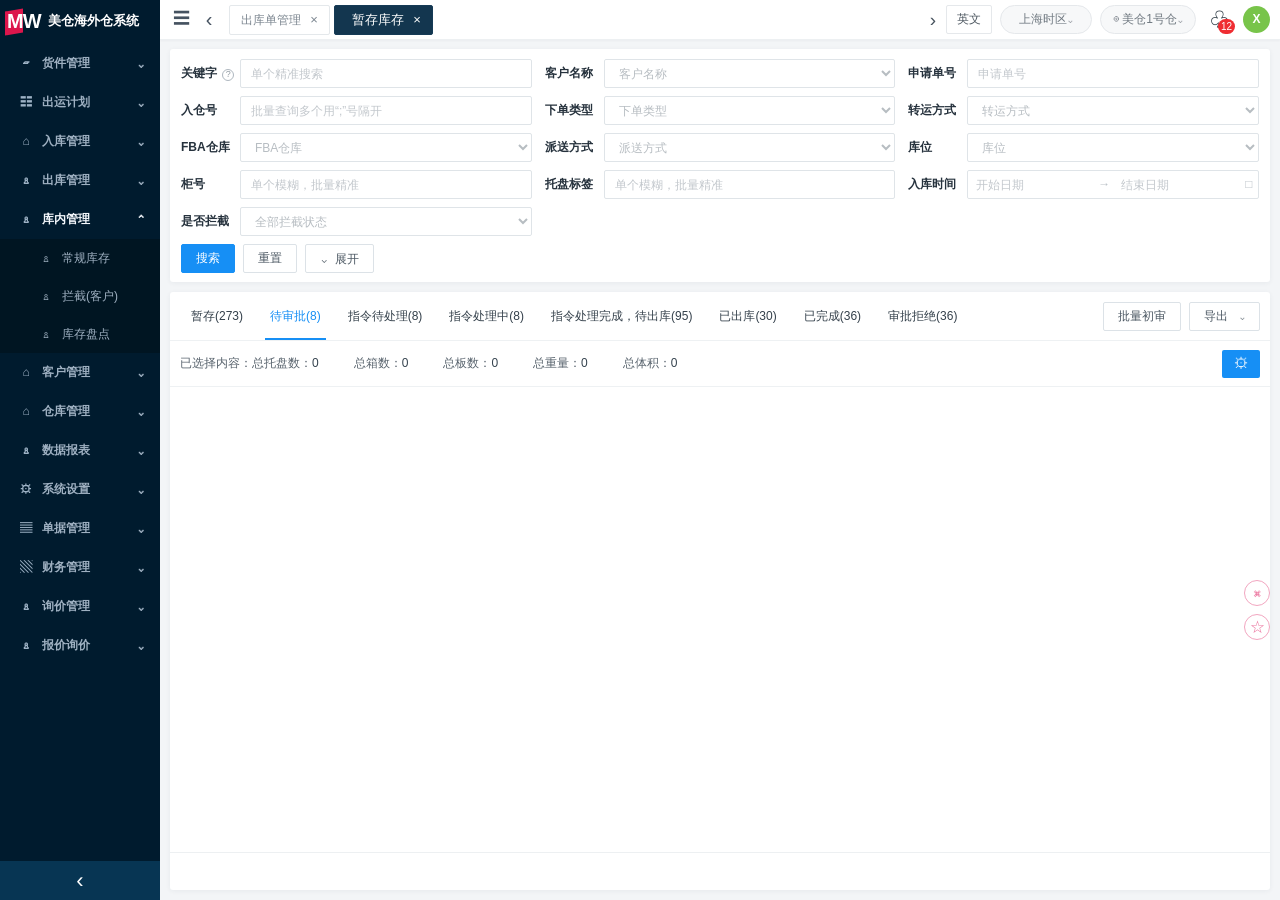
==== commit e4619238: "调整客户拦截字段与详情展示" ====
--- a/intercept-client/index.html
+++ b/intercept-client/index.html
@@ -4,7 +4,7 @@
   <meta charset="UTF-8" />
   <meta name="viewport" content="width=device-width, initial-scale=1.0" />
   <title>暂存库存 - 美仓海外仓系统</title>
-  <link rel="stylesheet" href="styles.css?v=20260901-client-readonly" />
+  <link rel="stylesheet" href="styles.css?v=20260903-client-fields" />
 </head>
 <body class="client-readonly">
 
@@ -519,6 +519,12 @@
 <div class="intercept-toast" id="interceptToast" role="status" aria-live="polite" hidden></div>
 <div class="floating-tools" aria-hidden="true"><span>⌘</span><span>☆</span></div>
 <div class="watermarks" id="watermarks"></div>
-<script src="script.js?v=20260901-client-readonly"></script>
+<script src="script.js?v=20260903-client-fields"></script>
+<div class="intercept-overlay" id="interceptFieldOverlay" hidden>
+  <section class="intercept-feedback-modal intercept-compact-modal" role="dialog" aria-modal="true" aria-labelledby="interceptFieldTitle">
+    <header><h2 id="interceptFieldTitle">编辑字段</h2><button class="intercept-close" id="interceptFieldClose" type="button" aria-label="关闭字段编辑">×</button></header>
+    <form id="interceptFieldForm"><div class="intercept-feedback-content"><p id="interceptFieldContext"></p><label><span id="interceptFieldLabel">字段</span><input id="interceptFieldText" type="text" maxlength="120" autocomplete="off" /></label><small class="intercept-field-hint">清空内容后保存即可删除该字段值。</small></div><footer><button class="btn" id="interceptFieldCancel" type="button">取消</button><button class="btn primary" type="submit">保存</button></footer></form>
+  </section>
+</div>
 </body>
 </html>
--- a/intercept-client/styles.css
+++ b/intercept-client/styles.css
@@ -674,6 +674,11 @@
   display: none !important;
 }
 .client-readonly .intercept-operation-col { width: 90px; }
+.client-readonly #interceptDetailOverlay:not([hidden]) { display: flex !important; }
+.intercept-field-hint { display: block; margin-top: 8px; color: #8a949d; font-size: 11px; }
+.intercept-filter-clear { margin-left: 6px; padding: 0 7px; height: 29px; border: 1px solid #dfe4e8; border-radius: 2px; color: #6b7580; background: #fff; cursor: pointer; white-space: nowrap; }
+.intercept-filter-clear:hover { border-color: #168ff5; color: #168ff5; }
+.intercept-detail-editable { display: inline-flex; align-items: center; gap: 4px; }
 .intercept-archived-mark {
   display: inline-flex;
   margin: 0 4px;
